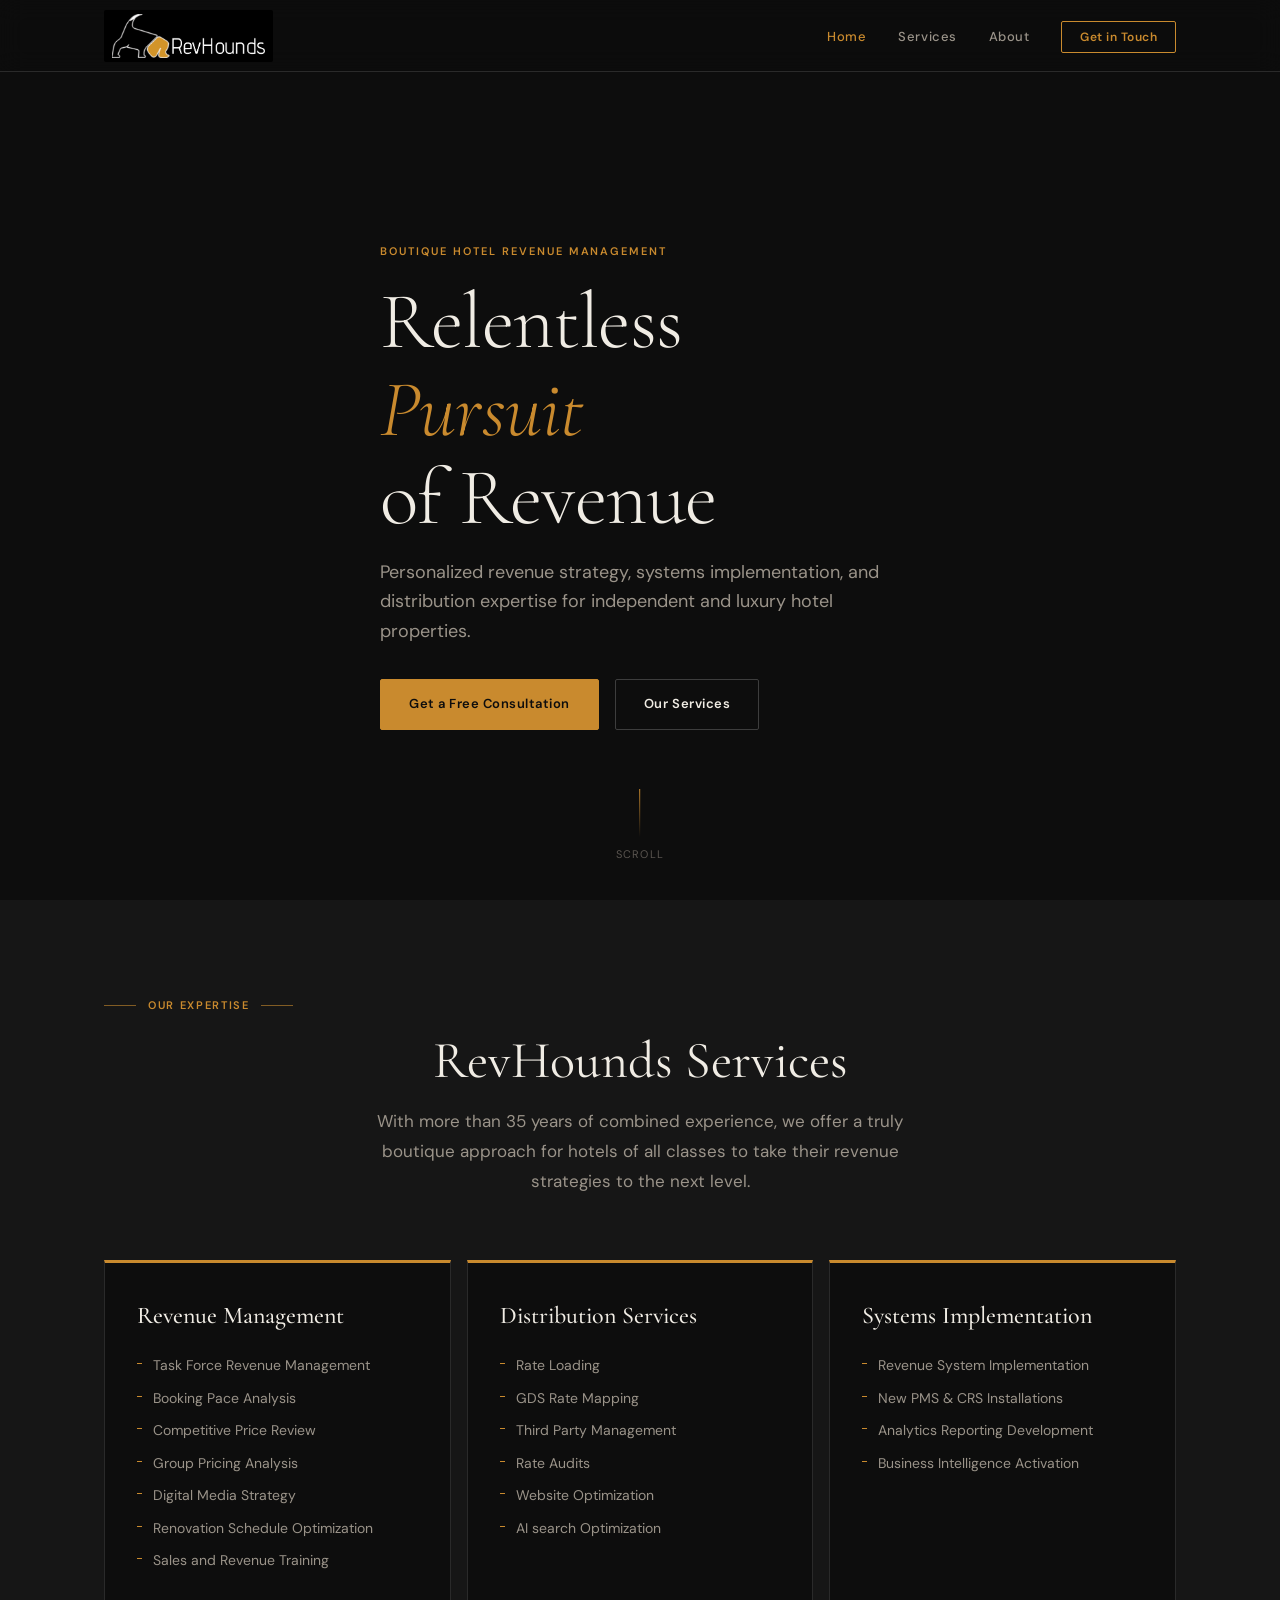
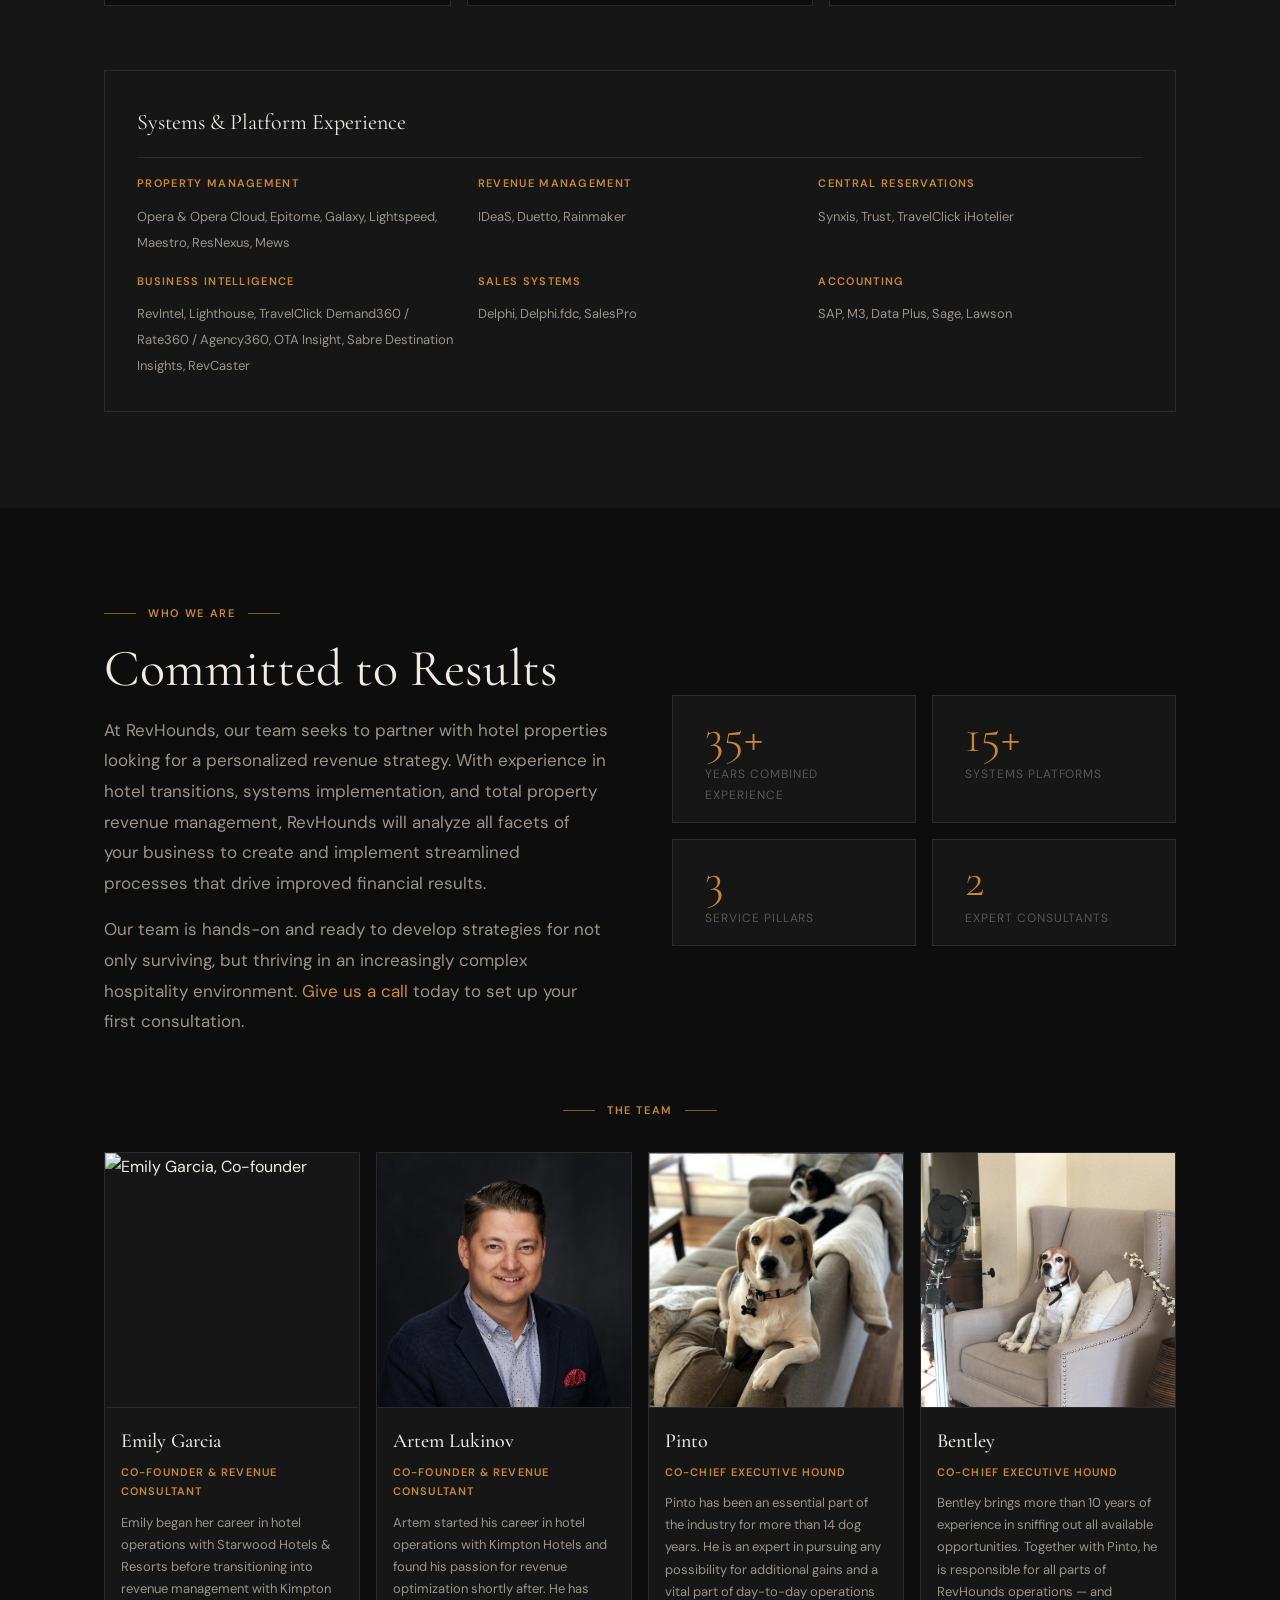
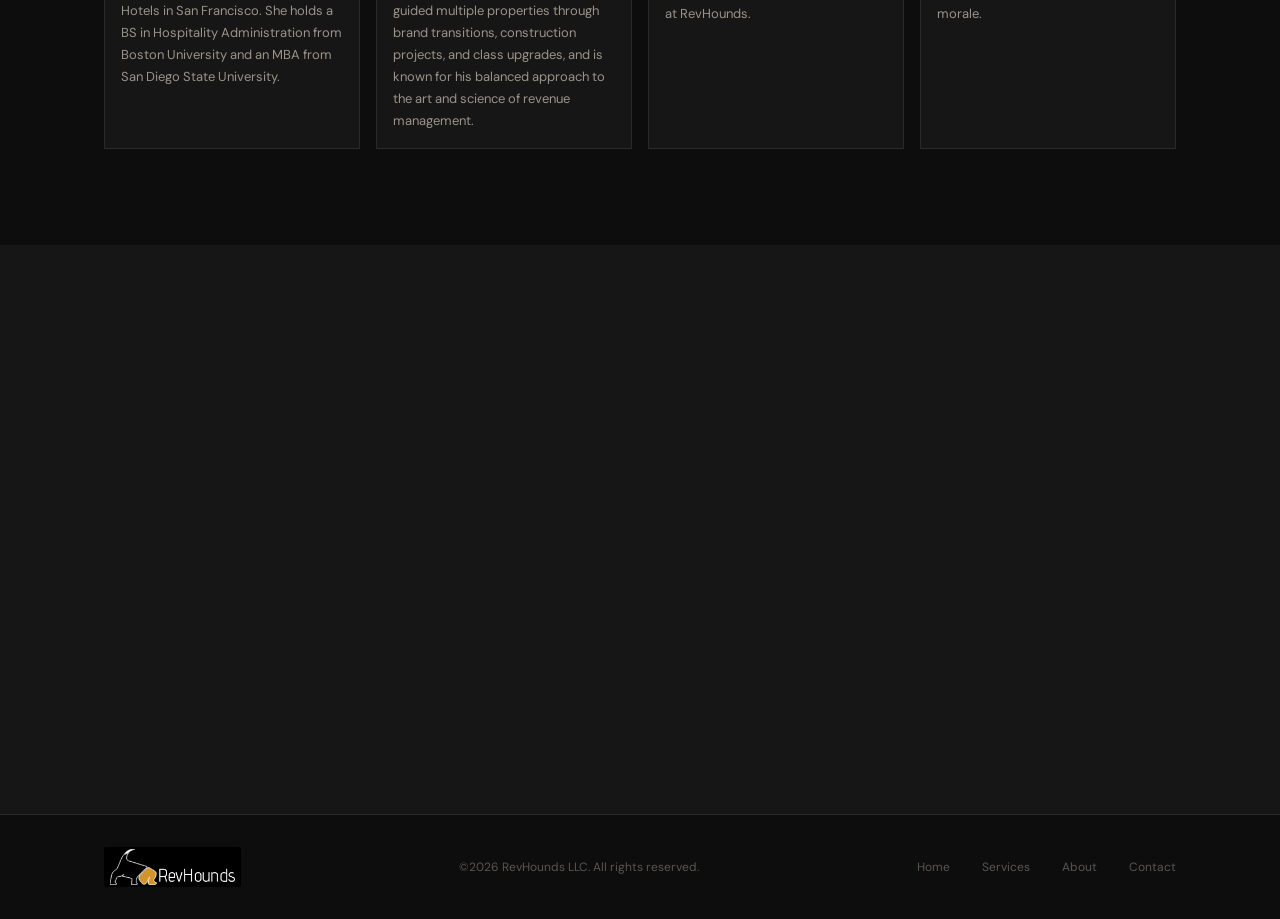
==== index.html @ 7bc8b369 "Update Business Intelligence systems list" ====
<!DOCTYPE html>
<html lang="en">
<head>
  <meta charset="UTF-8" />
  <meta name="viewport" content="width=device-width, initial-scale=1.0" />
  <title>RevHounds — Boutique Hotel Revenue Management</title>
  <meta name="description" content="RevHounds is a boutique revenue management consultancy delivering relentless results for independent and luxury hotels. Strategy, systems, distribution." />
  <meta name="keywords" content="hotel revenue management, boutique hotel consulting, revenue strategy, PMS implementation, distribution services" />

  <!-- OG / Social -->
  <meta property="og:title" content="RevHounds — Relentless Pursuit of Revenue" />
  <meta property="og:description" content="Boutique hotel revenue management consulting. Strategy, systems, and distribution services for independent and luxury properties." />
  <meta property="og:type" content="website" />
  <meta property="og:url" content="https://www.revhounds.com" />
  <meta property="og:site_name" content="RevHounds" />
  <meta name="twitter:card" content="summary_large_image" />

  <!-- Canonical -->
  <link rel="canonical" href="https://www.revhounds.com" />

  <!-- Fonts -->
  <link rel="preconnect" href="https://fonts.googleapis.com" />
  <link rel="preconnect" href="https://fonts.gstatic.com" crossorigin />
  <link href="https://fonts.googleapis.com/css2?family=Cormorant+Garamond:ital,wght@0,300;0,400;0,500;1,300;1,400&family=DM+Sans:wght@400;500;600&display=swap" rel="stylesheet" />

  <!-- Styles -->
  <link rel="stylesheet" href="style.css" />

  <!-- Favicon -->
  <link rel="icon" type="image/png" href="revhounds.png" />
</head>
<body>

<!-- ============================================================
     NAVIGATION
     ============================================================ -->
<nav class="site-nav" aria-label="Main navigation">
  <div class="container nav-inner">
    <a href="#home" class="nav-logo" aria-label="RevHounds — home">
      <img src="RevHounds-white.png" alt="RevHounds logo" />
    </a>
    <ul class="nav-links" role="list">
      <li><a href="#home">Home</a></li>
      <li><a href="#services">Services</a></li>
      <li><a href="#about">About</a></li>
      <li><a href="#contact" class="nav-cta">Get in Touch</a></li>
    </ul>
    <button class="nav-hamburger" id="hamburger" aria-label="Open menu" aria-expanded="false" aria-controls="mobile-menu">
      <span></span><span></span><span></span>
    </button>
  </div>
</nav>

<!-- Mobile menu -->
<nav class="nav-mobile" id="mobile-menu" aria-label="Mobile navigation">
  <a href="#home" onclick="closeMobileMenu()">Home</a>
  <a href="#services" onclick="closeMobileMenu()">Services</a>
  <a href="#about" onclick="closeMobileMenu()">About</a>
  <a href="#contact" onclick="closeMobileMenu()">Get in Touch</a>
</nav>

<!-- ============================================================
     HERO
     ============================================================ -->
<section id="home" aria-labelledby="hero-heading">
  <div class="hero-bg" role="presentation"></div>
  <div class="container">
    <div class="hero-content">
      <p class="hero-tag">Boutique Hotel Revenue Management</p>
      <h1 class="hero-headline" id="hero-heading">
        Relentless<br /><em>Pursuit</em><br />of Revenue
      </h1>
      <p class="hero-sub">
        Personalized revenue strategy, systems implementation, and distribution expertise for independent and luxury hotel properties.
      </p>
      <div class="hero-actions">
        <a href="#contact" class="btn btn-primary">Get a Free Consultation</a>
        <a href="#services" class="btn btn-ghost">Our Services</a>
      </div>
    </div>
  </div>
  <div class="hero-scroll" aria-hidden="true">
    <div class="hero-scroll-line"></div>
    <span>Scroll</span>
  </div>
</section>

<!-- ============================================================
     SERVICES
     ============================================================ -->
<section id="services" aria-labelledby="services-heading">
  <div class="container">

    <div class="section-header reveal">
      <div class="eyebrow">Our Expertise</div>
      <h2 class="section-heading" id="services-heading">RevHounds Services</h2>
      <p class="section-sub">
        With more than 35 years of combined experience, we offer a truly boutique approach for hotels of all classes to take their revenue strategies to the next level.
      </p>
    </div>

    <div class="services-grid">

      <div class="service-card reveal reveal-delay-1">
        <h3 class="service-card-title">Revenue Management</h3>
        <ul class="service-list" role="list">
          <li>Task Force Revenue Management</li>
          <li>Booking Pace Analysis</li>
          <li>Competitive Price Review</li>
          <li>Group Pricing Analysis</li>
          <li>Digital Media Strategy</li>
          <li>Renovation Schedule Optimization</li>
          <li>Sales and Revenue Training</li>
        </ul>
      </div>

      <div class="service-card reveal reveal-delay-2">
        <h3 class="service-card-title">Distribution Services</h3>
        <ul class="service-list" role="list">
          <li>Rate Loading</li>
          <li>GDS Rate Mapping</li>
          <li>Third Party Management</li>
          <li>Rate Audits</li>
          <li>Website Optimization</li>
          <li>AI search Optimization</li>
        </ul>
      </div>

      <div class="service-card reveal reveal-delay-3">
        <h3 class="service-card-title">Systems Implementation</h3>
        <ul class="service-list" role="list">
          <li>Revenue System Implementation</li>
          <li>New PMS &amp; CRS Installations</li>
          <li>Analytics Reporting Development</li>
          <li>Business Intelligence Activation</li>
        </ul>
      </div>

    </div>

    <!-- Systems Experience -->
    <div class="systems-block reveal">
      <h3 class="systems-block-title">Systems &amp; Platform Experience</h3>
      <div class="systems-grid">
        <div>
          <p class="systems-category-title">Property Management</p>
          <p class="systems-items">Opera &amp; Opera Cloud, Epitome, Galaxy, Lightspeed, Maestro, ResNexus, Mews</p>
        </div>
        <div>
          <p class="systems-category-title">Revenue Management</p>
          <p class="systems-items">IDeaS, Duetto, Rainmaker</p>
        </div>
        <div>
          <p class="systems-category-title">Central Reservations</p>
          <p class="systems-items">Synxis, Trust, TravelClick iHotelier</p>
        </div>
        <div>
          <p class="systems-category-title">Business Intelligence</p>
          <p class="systems-items">RevIntel, Lighthouse, TravelClick Demand360 / Rate360 / Agency360, OTA Insight, Sabre Destination Insights, RevCaster</p>
        </div>
        <div>
          <p class="systems-category-title">Sales Systems</p>
          <p class="systems-items">Delphi, Delphi.fdc, SalesPro</p>
        </div>
        <div>
          <p class="systems-category-title">Accounting</p>
          <p class="systems-items">SAP, M3, Data Plus, Sage, Lawson</p>
        </div>
      </div>
    </div>

  </div>
</section>

<!-- ============================================================
     ABOUT
     ============================================================ -->
<section id="about" aria-labelledby="about-heading">
  <div class="container">

    <div class="about-intro">
      <div class="about-intro-text reveal">
        <div class="eyebrow">Who We Are</div>
        <h2 class="section-heading" id="about-heading">Committed to Results</h2>
        <p>
          At RevHounds, our team seeks to partner with hotel properties looking for a personalized revenue strategy. With experience in hotel transitions, systems implementation, and total property revenue management, RevHounds will analyze all facets of your business to create and implement streamlined processes that drive improved financial results.
        </p>
        <p style="margin-top: 16px;">
          Our team is hands-on and ready to develop strategies for not only surviving, but thriving in an increasingly complex hospitality environment. <a href="#contact" style="color: var(--color-amber);">Give us a call</a> today to set up your first consultation.
        </p>
      </div>
      <div class="about-stat-block reveal reveal-delay-1">
        <div class="about-stat">
          <div class="about-stat-number">35+</div>
          <div class="about-stat-label">Years combined experience</div>
        </div>
        <div class="about-stat">
          <div class="about-stat-number">15+</div>
          <div class="about-stat-label">Systems platforms</div>
        </div>
        <div class="about-stat">
          <div class="about-stat-number">3</div>
          <div class="about-stat-label">Service pillars</div>
        </div>
        <div class="about-stat">
          <div class="about-stat-number">2</div>
          <div class="about-stat-label">Expert consultants</div>
        </div>
      </div>
    </div>

    <div class="eyebrow reveal" style="justify-content: center; margin-bottom: 32px;">The Team</div>
    <div class="team-grid">

      <article class="team-card reveal reveal-delay-1">
        <!-- Replace src with Emily's actual photo path, e.g. assets/emily-garcia.jpg -->
        <img
          class="team-card-photo"
          src="assets/emily-garcia.jpg"
          alt="Emily Garcia, Co-founder"
          loading="lazy"
        />
        <div class="team-card-info">
          <h3 class="team-card-name">Emily Garcia</h3>
          <p class="team-card-title">Co-founder &amp; Revenue Consultant</p>
          <p class="team-card-bio">Emily began her career in hotel operations with Starwood Hotels &amp; Resorts before transitioning into revenue management with Kimpton Hotels in San Francisco. She holds a BS in Hospitality Administration from Boston University and an MBA from San Diego State University.</p>
        </div>
      </article>

      <article class="team-card reveal reveal-delay-2">
        <!-- Replace src with Artem's actual photo path, e.g. assets/artem-lukinov.jpg -->
        <img
          class="team-card-photo"
          src="assets/artem-lukinov.jpg"
          alt="Artem Lukinov, Co-founder"
          loading="lazy"
        />
        <div class="team-card-info">
          <h3 class="team-card-name">Artem Lukinov</h3>
          <p class="team-card-title">Co-founder &amp; Revenue Consultant</p>
          <p class="team-card-bio">Artem started his career in hotel operations with Kimpton Hotels and found his passion for revenue optimization shortly after. He has guided multiple properties through brand transitions, construction projects, and class upgrades, and is known for his balanced approach to the art and science of revenue management.</p>
        </div>
      </article>

      <article class="team-card reveal reveal-delay-3">
        <img
          class="team-card-photo"
          src="assets/pinto.png"
          alt="Pinto, Co-Chief Executive Hound"
          loading="lazy"
        />
        <div class="team-card-info">
          <h3 class="team-card-name">Pinto</h3>
          <p class="team-card-title">Co-Chief Executive Hound</p>
          <p class="team-card-bio">Pinto has been an essential part of the industry for more than 14 dog years. He is an expert in pursuing any possibility for additional gains and a vital part of day-to-day operations at RevHounds.</p>
        </div>
      </article>

      <article class="team-card reveal reveal-delay-1">
        <img
          class="team-card-photo"
          src="assets/bentley.jpg"
          loading="lazy"
        />
        <div class="team-card-info">
          <h3 class="team-card-name">Bentley</h3>
          <p class="team-card-title">Co-Chief Executive Hound</p>
          <p class="team-card-bio">Bentley brings more than 10 years of experience in sniffing out all available opportunities. Together with Pinto, he is responsible for all parts of RevHounds operations — and morale.</p>
        </div>
      </article>

    </div>
  </div>
</section>

<!-- ============================================================
     CONTACT
     ============================================================ -->
<section id="contact" aria-labelledby="contact-heading">
  <div class="container">
    <div class="contact-inner">

      <div class="reveal">
        <div class="eyebrow">Let's Talk</div>
        <h2 class="contact-info-heading" id="contact-heading">
          Start the<br /><em style="font-family: var(--font-display); font-style: italic; color: var(--color-amber);">Conversation</em>
        </h2>
        <p class="contact-info-sub">
          We offer a complimentary introductory consultation — no obligation. Let's explore how RevHounds can elevate your property's revenue performance.
        </p>
        <div class="contact-detail">
          <div class="contact-icon" aria-hidden="true">✉</div>
          <a href="mailto:contactus@revhounds.com">contactus@revhounds.com</a>
        </div>
        <div class="contact-detail">
          <div class="contact-icon" aria-hidden="true">☎</div>
          <a href="tel:9252899291">925-289-9291</a>
        </div>
      </div>

      <div class="reveal reveal-delay-1">
        <!-- 
          Formspree Setup:
          1. Go to https://formspree.io and sign up free
          2. Click "+ New Form", name it "RevHounds Contact", set email to contactus@revhounds.com
          3. Copy the endpoint URL — looks like https://formspree.io/f/abcdefgh
          4. Replace YOUR_FORMSPREE_ENDPOINT below with that full URL
        -->
        <form class="contact-form" id="contact-form" novalidate>
          <input type="hidden" name="_subject" value="New inquiry from RevHounds.com" />
          <!-- Honeypot spam protection -->
          <input type="text" name="_gotcha" style="display:none" tabindex="-1" autocomplete="off" />

          <div class="form-row">
            <div class="form-group">
              <label class="form-label" for="name">Name <span aria-hidden="true">*</span></label>
              <input class="form-input" type="text" id="name" name="name" placeholder="Jane Smith" required autocomplete="name" />
            </div>
            <div class="form-group">
              <label class="form-label" for="email">Email <span aria-hidden="true">*</span></label>
              <input class="form-input" type="email" id="email" name="email" placeholder="jane@yourhotel.com" required autocomplete="email" />
            </div>
          </div>

          <div class="form-row">
            <div class="form-group">
              <label class="form-label" for="phone">Phone</label>
              <input class="form-input" type="tel" id="phone" name="phone" placeholder="(415) 555-0100" autocomplete="tel" />
            </div>
            <div class="form-group">
              <label class="form-label" for="hotel">Hotel / Property</label>
              <input class="form-input" type="text" id="hotel" name="hotel" placeholder="The Grand Hotel" />
            </div>
          </div>

          <div class="form-group">
            <label class="form-label" for="message">How can we help? <span aria-hidden="true">*</span></label>
            <textarea class="form-textarea" id="message" name="message" placeholder="Tell us about your property and what you're looking to improve..." required></textarea>
          </div>

          <div id="form-message" class="form-message" role="alert" aria-live="polite"></div>

          <button type="submit" class="btn btn-primary form-submit" id="submit-btn">
            Send Message
          </button>
        </form>
      </div>

    </div>
  </div>
</section>

<!-- ============================================================
     FOOTER
     ============================================================ -->
<footer class="site-footer">
  <div class="container footer-inner">
    <a href="#home" class="footer-logo" aria-label="RevHounds — back to top">
      <img src="RevHounds-white.png" alt="RevHounds" />
    </a>
    <p class="footer-copy">©2026 RevHounds LLC. All rights reserved.</p>
    <nav class="footer-links" aria-label="Footer navigation">
      <a href="#home">Home</a>
      <a href="#services">Services</a>
      <a href="#about">About</a>
      <a href="#contact">Contact</a>
    </nav>
  </div>
</footer>

<!-- ============================================================
     JAVASCRIPT
     ============================================================ -->
<script>
  /* --- Mobile menu --- */
  const hamburger = document.getElementById('hamburger');
  const mobileMenu = document.getElementById('mobile-menu');

  hamburger.addEventListener('click', () => {
    const isOpen = mobileMenu.classList.toggle('open');
    hamburger.classList.toggle('open', isOpen);
    hamburger.setAttribute('aria-expanded', isOpen);
  });

  function closeMobileMenu() {
    mobileMenu.classList.remove('open');
    hamburger.classList.remove('open');
    hamburger.setAttribute('aria-expanded', 'false');
  }

  /* --- Active nav link on scroll --- */
  const sections = document.querySelectorAll('section[id]');
  const navLinks = document.querySelectorAll('.nav-links a[href^="#"]');

  const navObserver = new IntersectionObserver(entries => {
    entries.forEach(entry => {
      if (entry.isIntersecting) {
        navLinks.forEach(link => {
          link.classList.toggle('active', link.getAttribute('href') === '#' + entry.target.id);
        });
      }
    });
  }, { threshold: 0.4 });

  sections.forEach(s => navObserver.observe(s));

  /* --- Scroll reveal --- */
  const revealEls = document.querySelectorAll('.reveal');
  const revealObserver = new IntersectionObserver(entries => {
    entries.forEach(entry => {
      if (entry.isIntersecting) {
        entry.target.classList.add('visible');
        revealObserver.unobserve(entry.target);
      }
    });
  }, { threshold: 0.1, rootMargin: '0px 0px -40px 0px' });

  revealEls.forEach(el => revealObserver.observe(el));

  /* --- Contact form (Formspree) --- */
  const FORMSPREE_ENDPOINT = 'https://formspree.io/f/xvzygwgl'; // e.g. https://formspree.io/f/abcdefgh

  const form = document.getElementById('contact-form');
  const submitBtn = document.getElementById('submit-btn');
  const formMessage = document.getElementById('form-message');

  form.addEventListener('submit', async (e) => {
    e.preventDefault();
    submitBtn.disabled = true;
    submitBtn.textContent = 'Sending…';
    formMessage.className = 'form-message';
    formMessage.textContent = '';

    try {
      const res = await fetch(FORMSPREE_ENDPOINT, {
        method: 'POST',
        headers: { 'Accept': 'application/json' },
        body: new FormData(form)
      });
      const json = await res.json();
      if (res.ok) {
        formMessage.className = 'form-message success';
        formMessage.textContent = 'Thank you — we\'ll be in touch within one business day.';
        form.reset();
      } else {
        const errors = json.errors ? json.errors.map(e => e.message).join(', ') : 'Submission failed';
        throw new Error(errors);
      }
    } catch (err) {
      formMessage.className = 'form-message error';
      formMessage.textContent = 'Something went wrong. Please email us directly at contactus@revhounds.com';
    } finally {
      submitBtn.disabled = false;
      submitBtn.textContent = 'Send Message';
    }
  });
</script>

</body>
</html>
---- style.css ----
/* ============================================================
   RevHounds — style.css  v1.0
   Design: dark premium, amber accent, Cormorant + DM Sans
   ============================================================ */

/* --- Google Fonts --- */
@import url('https://fonts.googleapis.com/css2?family=Cormorant+Garamond:ital,wght@0,300;0,400;0,500;1,300;1,400&family=DM+Sans:wght@400;500;600&display=swap');

/* --- Tokens --- */
:root {
  --color-bg:           #0d0d0d;
  --color-surface:      #161616;
  --color-surface-alt:  #1e1e1e;
  --color-border:       #2a2a2a;
  --color-border-strong:#3d3d3d;

  --color-amber:        #c98a2e;
  --color-amber-light:  #e8a94a;
  --color-amber-dim:    rgba(201, 138, 46, 0.12);

  --color-text-primary:   #f0ece4;
  --color-text-secondary: #9a9389;
  --color-text-muted:     #5a5550;

  --font-display: 'Cormorant Garamond', Georgia, serif;
  --font-body:    'DM Sans', system-ui, sans-serif;

  --space-xs:  8px;
  --space-sm:  16px;
  --space-md:  32px;
  --space-lg:  64px;
  --space-xl:  96px;
  --space-2xl: 144px;

  --container: 1120px;
  --radius-sm: 2px;
  --radius-md: 4px;
  --nav-h: 72px;

  --transition: 200ms ease;
}

/* --- Reset --- */
*, *::before, *::after { box-sizing: border-box; margin: 0; padding: 0; }
html { scroll-behavior: smooth; font-size: 16px; }
body {
  background-color: var(--color-bg);
  color: var(--color-text-primary);
  font-family: var(--font-body);
  font-weight: 400;
  line-height: 1.75;
  -webkit-font-smoothing: antialiased;
}
img { display: block; max-width: 100%; height: auto; }
a { color: inherit; text-decoration: none; }
ul { list-style: none; }

/* --- Container --- */
.container {
  max-width: var(--container);
  margin-inline: auto;
  padding-inline: 24px;
}

/* --- Eyebrow --- */
.eyebrow {
  display: flex;
  align-items: center;
  gap: 12px;
  font-family: var(--font-body);
  font-size: 11px;
  font-weight: 600;
  letter-spacing: 0.15em;
  text-transform: uppercase;
  color: var(--color-amber);
  margin-bottom: var(--space-sm);
}
.eyebrow::before,
.eyebrow::after {
  content: '';
  flex: 0 0 32px;
  height: 1px;
  background: var(--color-amber);
  opacity: 0.6;
}

/* ============================================================
   NAVIGATION
   ============================================================ */
.site-nav {
  position: fixed;
  top: 0;
  left: 0;
  right: 0;
  z-index: 100;
  height: var(--nav-h);
  background: rgba(13, 13, 13, 0.92);
  backdrop-filter: blur(12px);
  -webkit-backdrop-filter: blur(12px);
  border-bottom: 1px solid var(--color-border);
  display: flex;
  align-items: center;
}
.nav-inner {
  display: flex;
  align-items: center;
  justify-content: space-between;
  width: 100%;
}
.nav-logo {
  display: inline-flex;
  align-items: center;
  background: #000000;
  border-radius: var(--radius-sm);
  padding: 4px 8px;
}
.nav-logo img { height: 44px; width: auto; }
.nav-links {
  display: flex;
  align-items: center;
  gap: var(--space-md);
}
.nav-links a {
  font-size: 13px;
  font-weight: 500;
  color: var(--color-text-secondary);
  transition: color var(--transition);
  letter-spacing: 0.04em;
}
.nav-links a:hover { color: var(--color-text-primary); }
.nav-links a.active { color: var(--color-amber); }
.nav-cta {
  font-size: 12px !important;
  font-weight: 600 !important;
  color: var(--color-amber) !important;
  border: 1px solid var(--color-amber);
  padding: 7px 18px;
  border-radius: var(--radius-sm);
  transition: background var(--transition), color var(--transition) !important;
}
.nav-cta:hover {
  background: var(--color-amber) !important;
  color: #0d0d0d !important;
}

/* Hamburger */
.nav-hamburger {
  display: none;
  flex-direction: column;
  gap: 5px;
  cursor: pointer;
  padding: 4px;
  background: none;
  border: none;
}
.nav-hamburger span {
  display: block;
  width: 24px;
  height: 1.5px;
  background: var(--color-text-primary);
  transition: transform var(--transition), opacity var(--transition);
}
.nav-hamburger.open span:nth-child(1) { transform: translateY(6.5px) rotate(45deg); }
.nav-hamburger.open span:nth-child(2) { opacity: 0; }
.nav-hamburger.open span:nth-child(3) { transform: translateY(-6.5px) rotate(-45deg); }

/* Mobile menu */
.nav-mobile {
  display: none;
  position: fixed;
  top: var(--nav-h);
  left: 0;
  right: 0;
  background: var(--color-surface);
  border-bottom: 1px solid var(--color-border);
  padding: var(--space-md);
  z-index: 99;
  flex-direction: column;
  gap: var(--space-sm);
}
.nav-mobile.open { display: flex; }
.nav-mobile a {
  font-size: 18px;
  font-family: var(--font-display);
  color: var(--color-text-secondary);
  padding: 8px 0;
  border-bottom: 1px solid var(--color-border);
  transition: color var(--transition);
}
.nav-mobile a:last-child { border-bottom: none; }
.nav-mobile a:hover { color: var(--color-amber); }

/* ============================================================
   HERO
   ============================================================ */
#home {
  position: relative;
  min-height: 100vh;
  display: flex;
  align-items: center;
  padding-top: var(--nav-h);
  overflow: hidden;
}
.hero-bg {
  position: absolute;
  inset: 0;
  background-image: url('https://images.unsplash.com/photo-1618773928121-c32242e63f39?w=1800&q=80');
  background-size: cover;
  background-position: center 40%;
  z-index: 0;
}
.hero-bg::after {
  content: '';
  position: absolute;
  inset: 0;
  background: linear-gradient(
    135deg,
    rgba(13, 13, 13, 0.82) 0%,
    rgba(13, 13, 13, 0.65) 60%,
    rgba(13, 13, 13, 0.50) 100%
  );
}
.hero-content {
  position: relative;
  z-index: 1;
  max-width: 720px;
}
.hero-tag {
  font-size: 11px;
  font-weight: 600;
  letter-spacing: 0.18em;
  text-transform: uppercase;
  color: var(--color-amber);
  margin-bottom: var(--space-sm);
}
.hero-headline {
  font-family: var(--font-display);
  font-size: clamp(44px, 7vw, 80px);
  font-weight: 300;
  line-height: 1.1;
  letter-spacing: -0.01em;
  color: var(--color-text-primary);
  margin-bottom: var(--space-sm);
}
.hero-headline em {
  font-style: italic;
  color: var(--color-amber);
}
.hero-sub {
  font-size: 18px;
  color: var(--color-text-secondary);
  max-width: 520px;
  margin-bottom: var(--space-md);
  line-height: 1.65;
}
.hero-actions {
  display: flex;
  gap: var(--space-sm);
  flex-wrap: wrap;
}

/* Buttons */
.btn {
  display: inline-flex;
  align-items: center;
  gap: 8px;
  padding: 13px 28px;
  font-family: var(--font-body);
  font-size: 13px;
  font-weight: 600;
  letter-spacing: 0.04em;
  border-radius: var(--radius-sm);
  border: 1px solid transparent;
  cursor: pointer;
  transition: background var(--transition), color var(--transition), border-color var(--transition);
}
.btn-primary {
  background: var(--color-amber);
  color: #0d0d0d;
  border-color: var(--color-amber);
}
.btn-primary:hover {
  background: var(--color-amber-light);
  border-color: var(--color-amber-light);
}
.btn-ghost {
  background: transparent;
  color: var(--color-text-primary);
  border-color: var(--color-border-strong);
}
.btn-ghost:hover {
  border-color: var(--color-text-secondary);
  color: var(--color-text-primary);
}

/* Hero scroll indicator */
.hero-scroll {
  position: absolute;
  bottom: 36px;
  left: 50%;
  transform: translateX(-50%);
  z-index: 1;
  display: flex;
  flex-direction: column;
  align-items: center;
  gap: 8px;
  color: var(--color-text-muted);
  font-size: 11px;
  letter-spacing: 0.1em;
  text-transform: uppercase;
}
.hero-scroll-line {
  width: 1px;
  height: 48px;
  background: linear-gradient(to bottom, var(--color-amber), transparent);
  animation: scrollPulse 2s ease-in-out infinite;
}
@keyframes scrollPulse {
  0%, 100% { opacity: 0.3; }
  50% { opacity: 1; }
}

/* ============================================================
   SERVICES
   ============================================================ */
#services {
  padding-block: var(--space-xl);
  background: var(--color-surface);
}
.section-header {
  text-align: center;
  margin-bottom: var(--space-lg);
}
.section-heading {
  font-family: var(--font-display);
  font-size: clamp(32px, 5vw, 52px);
  font-weight: 400;
  line-height: 1.15;
  color: var(--color-text-primary);
}
.section-sub {
  font-size: 17px;
  color: var(--color-text-secondary);
  max-width: 560px;
  margin: var(--space-sm) auto 0;
}

/* Service cards grid */
.services-grid {
  display: grid;
  grid-template-columns: repeat(auto-fit, minmax(280px, 1fr));
  gap: var(--space-sm);
  margin-bottom: var(--space-lg);
}
.service-card {
  background: var(--color-bg);
  border: 1px solid var(--color-border);
  border-top: 3px solid var(--color-amber);
  padding: var(--space-md);
  transition: border-color var(--transition), transform var(--transition);
}
.service-card:hover {
  border-left-color: var(--color-border-strong);
  border-right-color: var(--color-border-strong);
  border-bottom-color: var(--color-border-strong);
  transform: translateY(-4px);
}
.service-card-title {
  font-family: var(--font-display);
  font-size: 24px;
  font-weight: 500;
  color: var(--color-text-primary);
  margin-bottom: var(--space-sm);
}
.service-list {
  display: flex;
  flex-direction: column;
  gap: 8px;
}
.service-list li {
  font-size: 14px;
  color: var(--color-text-secondary);
  padding-left: 16px;
  position: relative;
}
.service-list li::before {
  content: '';
  position: absolute;
  left: 0;
  top: 10px;
  width: 5px;
  height: 1px;
  background: var(--color-amber);
}

/* Systems experience */
.systems-block {
  border: 1px solid var(--color-border);
  padding: var(--space-md);
}
.systems-block-title {
  font-family: var(--font-display);
  font-size: 22px;
  font-weight: 400;
  color: var(--color-text-primary);
  margin-bottom: var(--space-sm);
  padding-bottom: var(--space-sm);
  border-bottom: 1px solid var(--color-border);
}
.systems-grid {
  display: grid;
  grid-template-columns: repeat(auto-fit, minmax(240px, 1fr));
  gap: var(--space-sm);
  margin-top: var(--space-sm);
}
.systems-category-title {
  font-size: 11px;
  font-weight: 600;
  letter-spacing: 0.12em;
  text-transform: uppercase;
  color: var(--color-amber);
  margin-bottom: 10px;
}
.systems-items {
  font-size: 13px;
  color: var(--color-text-secondary);
  line-height: 2;
}

/* ============================================================
   ABOUT
   ============================================================ */
#about {
  padding-block: var(--space-xl);
  background: var(--color-bg);
}
.about-intro {
  display: grid;
  grid-template-columns: 1fr 1fr;
  gap: var(--space-lg);
  align-items: center;
  margin-bottom: var(--space-lg);
}
.about-intro-text p {
  font-size: 17px;
  color: var(--color-text-secondary);
  line-height: 1.8;
  margin-top: var(--space-sm);
}
.about-stat-block {
  display: grid;
  grid-template-columns: 1fr 1fr;
  gap: var(--space-sm);
}
.about-stat {
  background: var(--color-surface);
  border: 1px solid var(--color-border);
  padding: var(--space-sm) var(--space-md);
}
.about-stat-number {
  font-family: var(--font-display);
  font-size: 48px;
  font-weight: 300;
  color: var(--color-amber);
  line-height: 1;
}
.about-stat-label {
  font-size: 12px;
  color: var(--color-text-muted);
  margin-top: 4px;
  text-transform: uppercase;
  letter-spacing: 0.08em;
}

/* Team */
.team-heading {
  font-family: var(--font-display);
  font-size: clamp(28px, 4vw, 42px);
  font-weight: 400;
  color: var(--color-text-primary);
  margin-bottom: var(--space-md);
  text-align: center;
}
.team-grid {
  display: grid;
  grid-template-columns: repeat(auto-fit, minmax(240px, 1fr));
  gap: var(--space-sm);
}
.team-card {
  background: var(--color-surface);
  border: 1px solid var(--color-border);
  overflow: hidden;
  transition: border-color var(--transition);
}
.team-card:hover { border-color: var(--color-border-strong); }
.team-card-photo {
  width: 100%;
  aspect-ratio: 1;
  object-fit: cover;
  object-position: top center;
  filter: grayscale(20%);
  transition: filter var(--transition);
}
.team-card:hover .team-card-photo { filter: grayscale(0%); }
.team-card-info {
  padding: var(--space-sm);
  border-top: 1px solid var(--color-border);
}
.team-card-name {
  font-family: var(--font-display);
  font-size: 20px;
  font-weight: 500;
  color: var(--color-text-primary);
  margin-bottom: 4px;
}
.team-card-title {
  font-size: 11px;
  font-weight: 600;
  letter-spacing: 0.1em;
  text-transform: uppercase;
  color: var(--color-amber);
  margin-bottom: 10px;
}
.team-card-bio {
  font-size: 13px;
  color: var(--color-text-secondary);
  line-height: 1.7;
}

/* ============================================================
   CONTACT
   ============================================================ */
#contact {
  padding-block: var(--space-xl);
  background: var(--color-surface);
}
.contact-inner {
  display: grid;
  grid-template-columns: 1fr 1.4fr;
  gap: var(--space-lg);
  align-items: start;
}
.contact-info-heading {
  font-family: var(--font-display);
  font-size: clamp(28px, 4vw, 44px);
  font-weight: 400;
  line-height: 1.2;
  margin-bottom: var(--space-sm);
}
.contact-info-sub {
  color: var(--color-text-secondary);
  font-size: 16px;
  margin-bottom: var(--space-md);
}
.contact-detail {
  display: flex;
  align-items: center;
  gap: 12px;
  font-size: 15px;
  color: var(--color-text-secondary);
  margin-bottom: 12px;
}
.contact-detail a:hover { color: var(--color-amber); }
.contact-icon {
  width: 36px;
  height: 36px;
  border: 1px solid var(--color-border);
  display: flex;
  align-items: center;
  justify-content: center;
  flex-shrink: 0;
  color: var(--color-amber);
  font-size: 16px;
}

/* Form */
.contact-form {
  display: flex;
  flex-direction: column;
  gap: var(--space-sm);
}
.form-row {
  display: grid;
  grid-template-columns: 1fr 1fr;
  gap: var(--space-sm);
}
.form-group {
  display: flex;
  flex-direction: column;
  gap: 6px;
}
.form-label {
  font-size: 11px;
  font-weight: 600;
  letter-spacing: 0.1em;
  text-transform: uppercase;
  color: var(--color-text-secondary);
}
.form-input,
.form-textarea {
  background: var(--color-surface-alt);
  border: 1px solid var(--color-border);
  color: var(--color-text-primary);
  font-family: var(--font-body);
  font-size: 14px;
  padding: 12px 14px;
  border-radius: var(--radius-sm);
  transition: border-color var(--transition);
  outline: none;
  width: 100%;
}
.form-input:focus,
.form-textarea:focus { border-color: var(--color-amber); }
.form-input::placeholder,
.form-textarea::placeholder { color: var(--color-text-muted); }
.form-textarea { resize: vertical; min-height: 120px; }
.form-submit { align-self: flex-start; }
.form-message {
  font-size: 14px;
  padding: 12px 16px;
  border-radius: var(--radius-sm);
  display: none;
}
.form-message.success {
  display: block;
  background: rgba(201, 138, 46, 0.1);
  border: 1px solid var(--color-amber);
  color: var(--color-amber-light);
}
.form-message.error {
  display: block;
  background: rgba(180, 40, 40, 0.1);
  border: 1px solid #a33;
  color: #e88;
}

/* ============================================================
   FOOTER
   ============================================================ */
.site-footer {
  background: var(--color-bg);
  border-top: 1px solid var(--color-border);
  padding-block: var(--space-md);
}
.footer-inner {
  display: flex;
  align-items: center;
  justify-content: space-between;
  flex-wrap: wrap;
  gap: var(--space-sm);
}
.footer-logo {
  display: inline-flex;
  align-items: center;
  background: #000000;
  border-radius: var(--radius-sm);
  padding: 2px 6px;
}
.footer-logo img { height: 36px; width: auto; opacity: 1; }
.footer-copy {
  font-size: 12px;
  color: var(--color-text-muted);
}
.footer-links {
  display: flex;
  gap: var(--space-md);
}
.footer-links a {
  font-size: 12px;
  color: var(--color-text-muted);
  transition: color var(--transition);
}
.footer-links a:hover { color: var(--color-amber); }

/* ============================================================
   REVEAL ANIMATIONS
   ============================================================ */
.reveal {
  opacity: 0;
  transform: translateY(24px);
  transition: opacity 0.6s ease, transform 0.6s ease;
}
.reveal.visible {
  opacity: 1;
  transform: translateY(0);
}
.reveal-delay-1 { transition-delay: 0.1s; }
.reveal-delay-2 { transition-delay: 0.2s; }
.reveal-delay-3 { transition-delay: 0.3s; }

@media (prefers-reduced-motion: reduce) {
  .reveal { opacity: 1; transform: none; transition: none; }
  .hero-scroll-line { animation: none; }
}

/* ============================================================
   RESPONSIVE
   ============================================================ */
@media (max-width: 900px) {
  .about-intro { grid-template-columns: 1fr; }
  .contact-inner { grid-template-columns: 1fr; }
}

@media (max-width: 768px) {
  .nav-links { display: none; }
  .nav-hamburger { display: flex; }
  .form-row { grid-template-columns: 1fr; }
  .about-stat-block { grid-template-columns: 1fr 1fr; }
}

@media (max-width: 480px) {
  .hero-actions { flex-direction: column; }
  .hero-actions .btn { width: 100%; justify-content: center; }
  .about-stat-block { grid-template-columns: 1fr; }
  .footer-inner { flex-direction: column; text-align: center; }
  .footer-links { justify-content: center; }
}
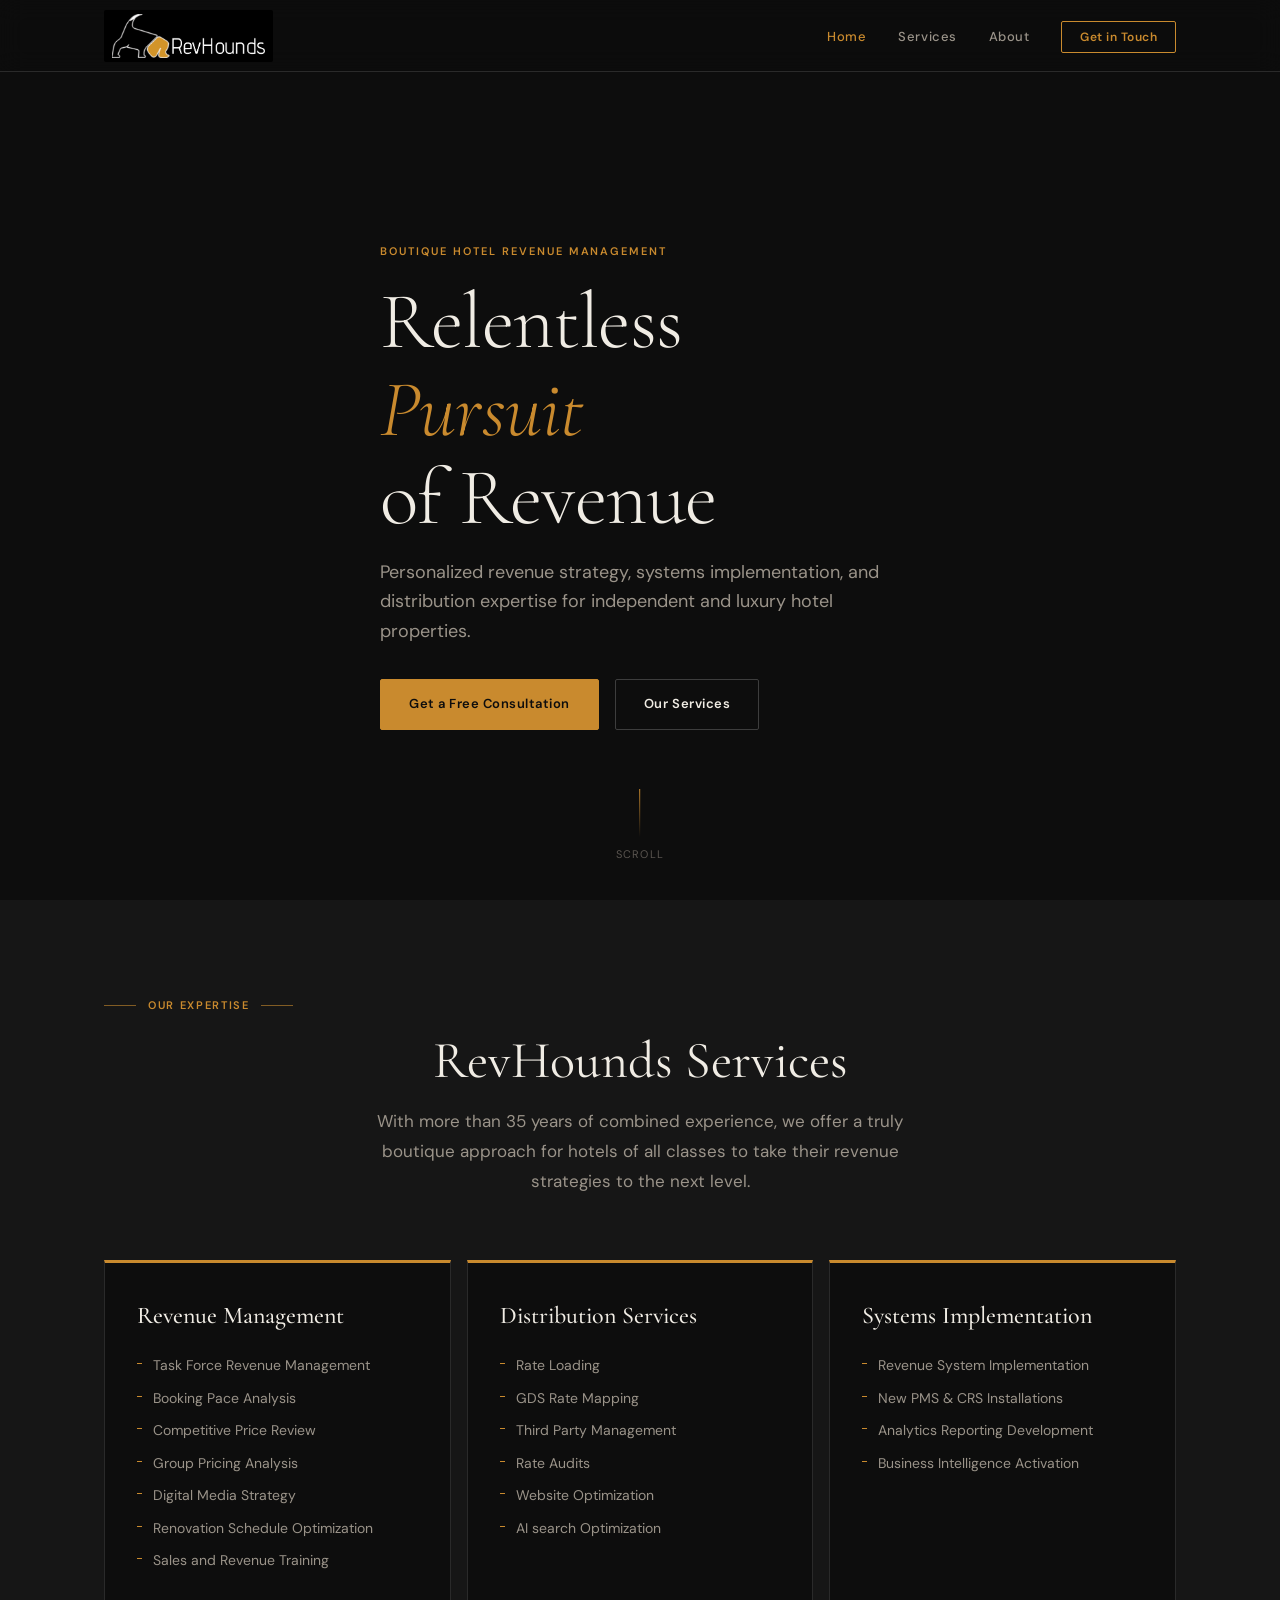
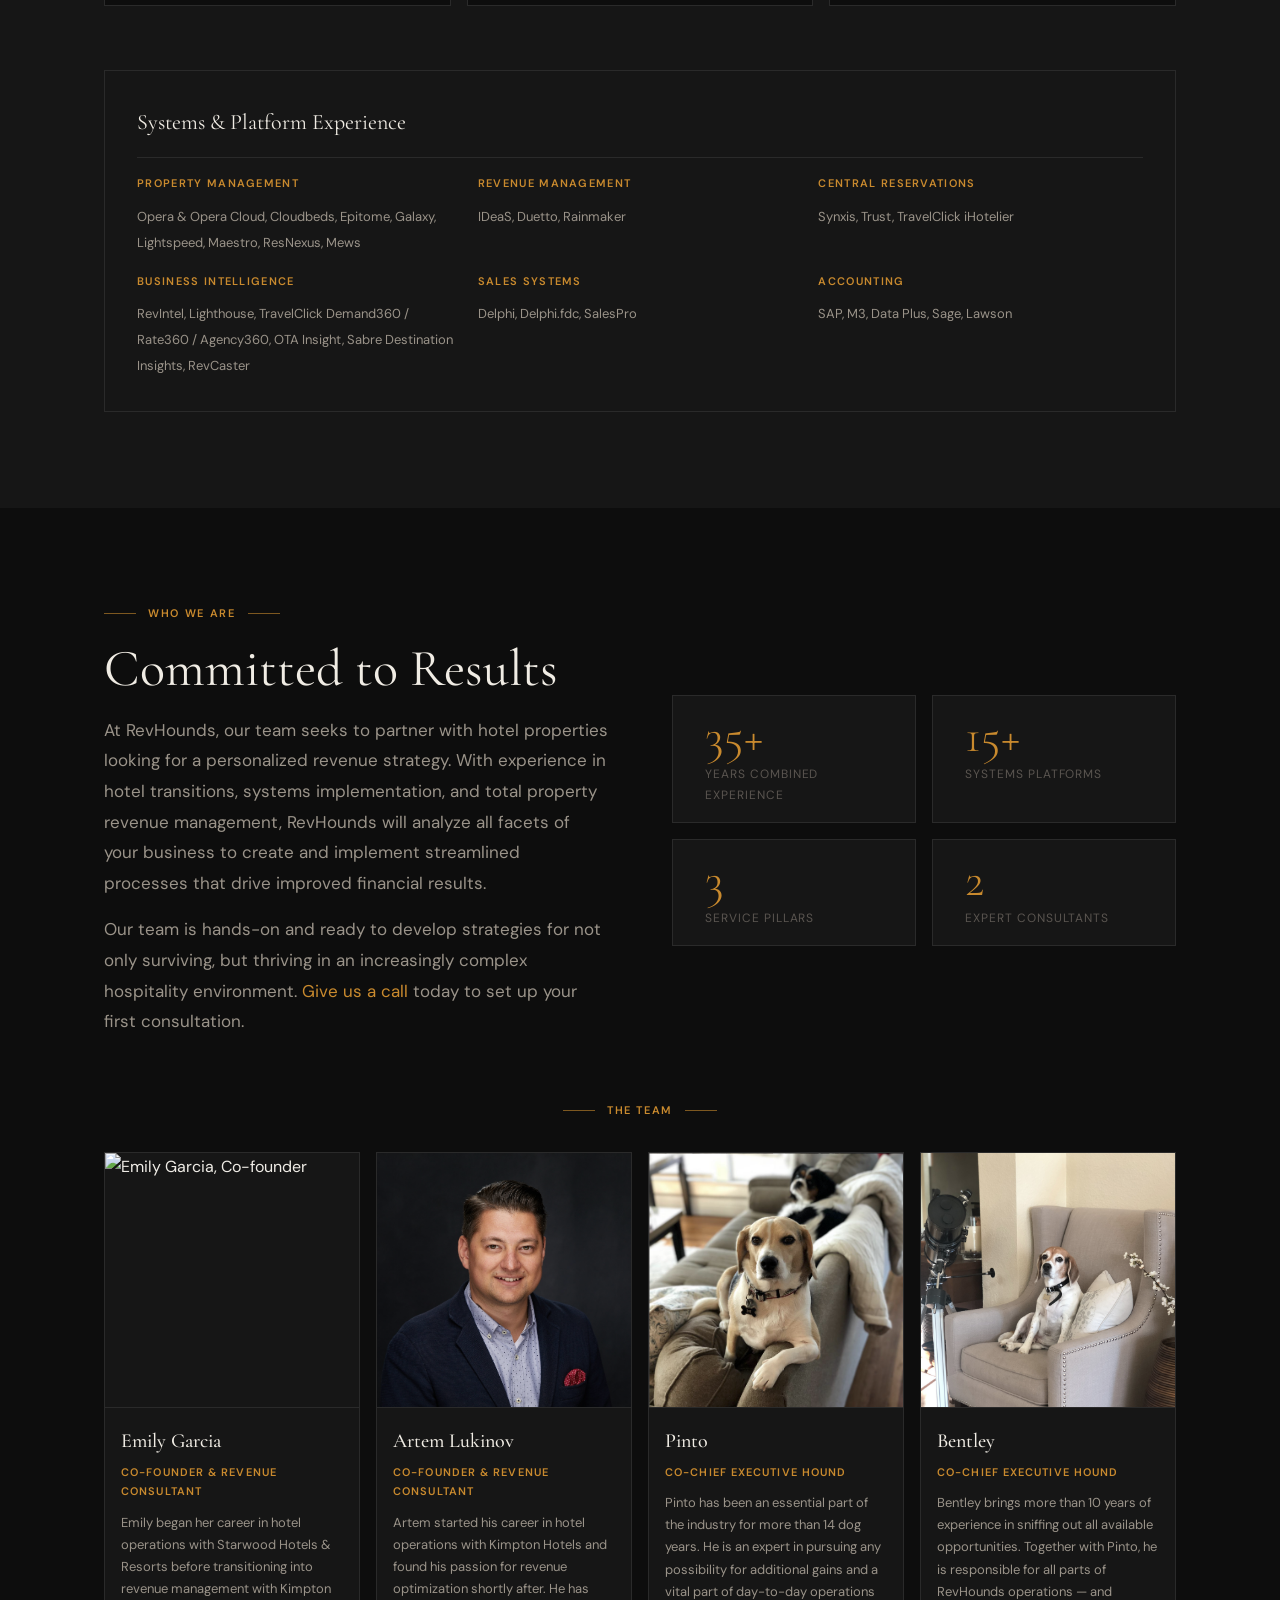
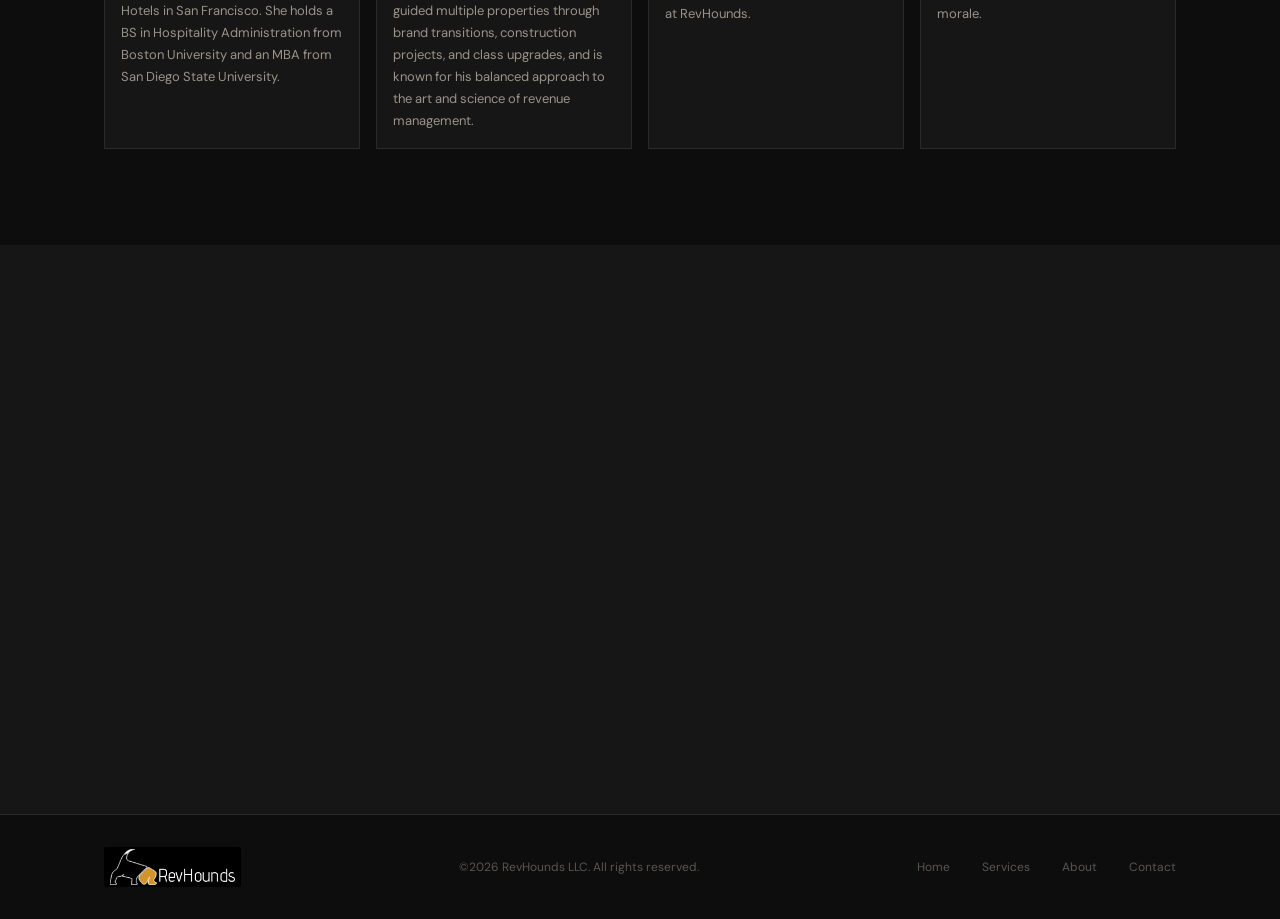
==== commit ba77ad97: "Update property management systems list in index.html" ====
--- a/index.html
+++ b/index.html
@@ -144,7 +144,7 @@
       <div class="systems-grid">
         <div>
           <p class="systems-category-title">Property Management</p>
-          <p class="systems-items">Opera &amp; Opera Cloud, Epitome, Galaxy, Lightspeed, Maestro, ResNexus, Mews</p>
+          <p class="systems-items">Opera &amp; Opera Cloud, Cloudbeds, Epitome, Galaxy, Lightspeed, Maestro, ResNexus, Mews</p>
         </div>
         <div>
           <p class="systems-category-title">Revenue Management</p>
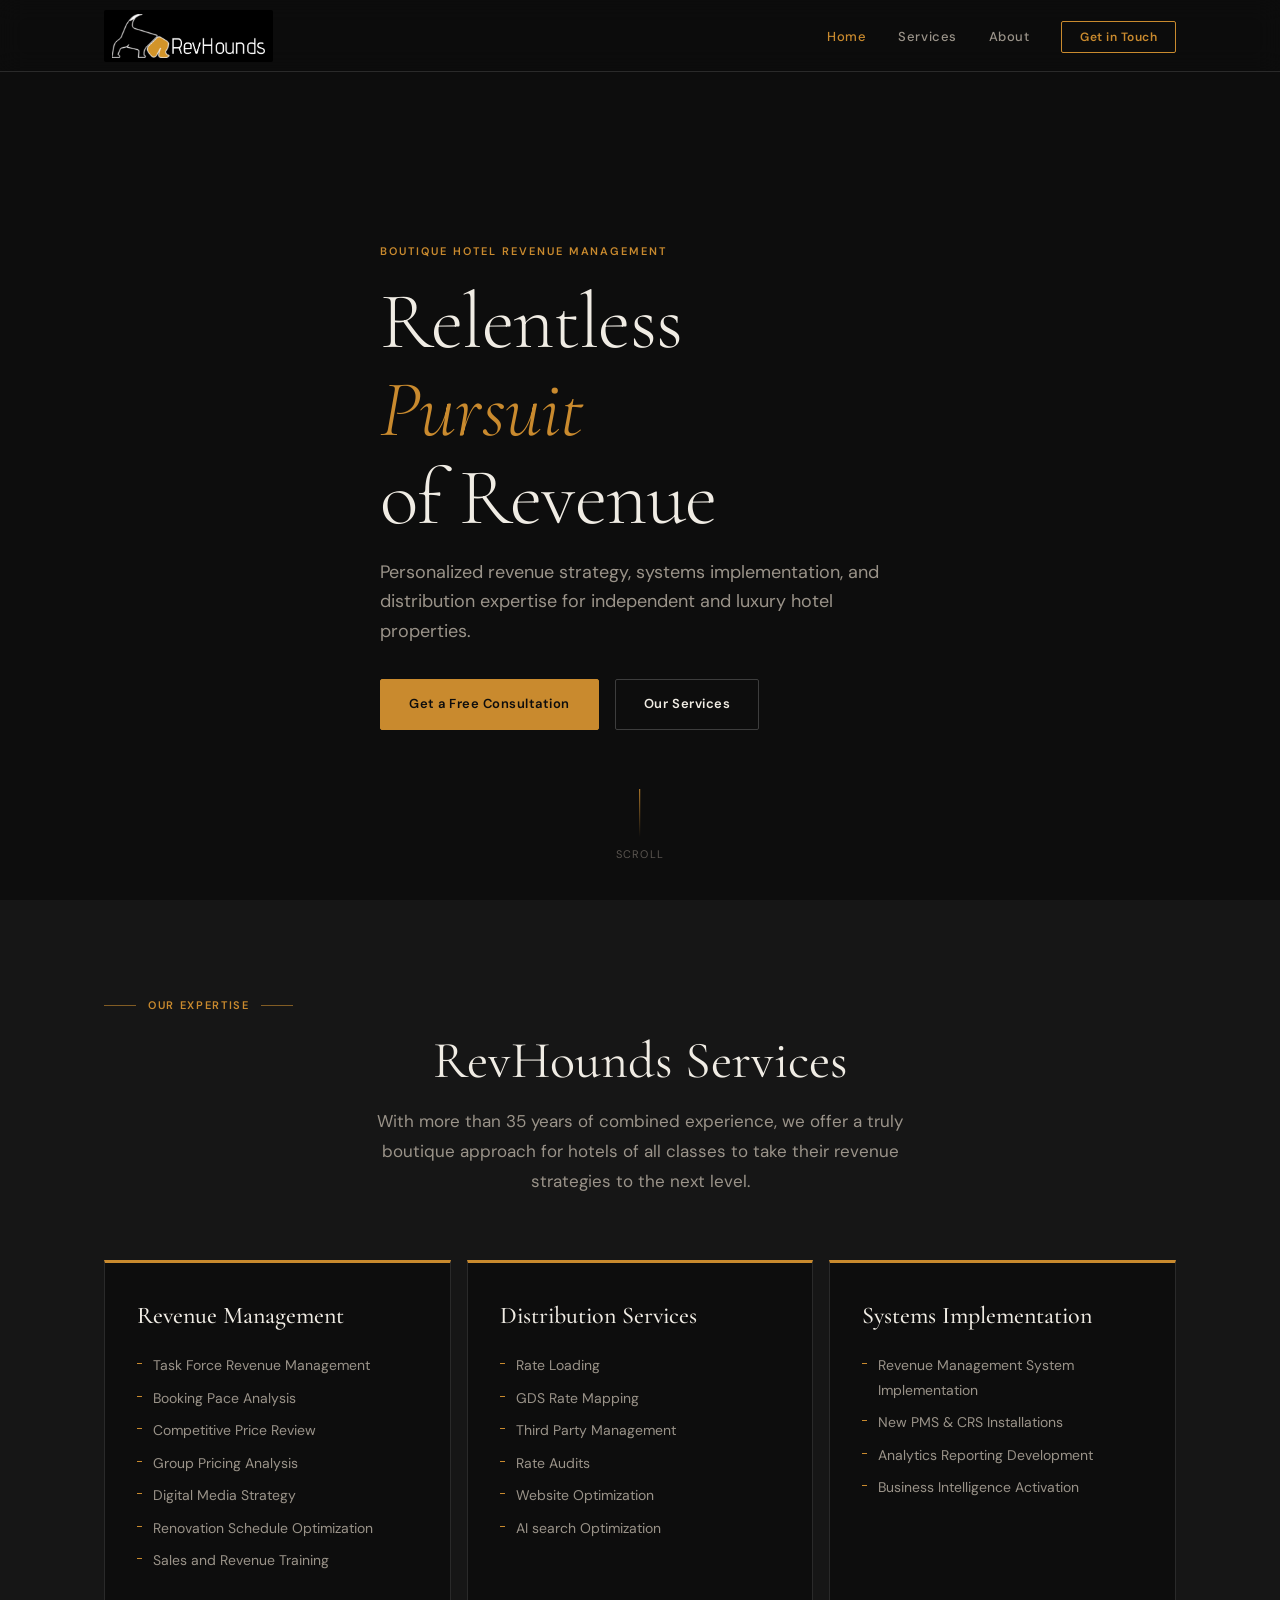
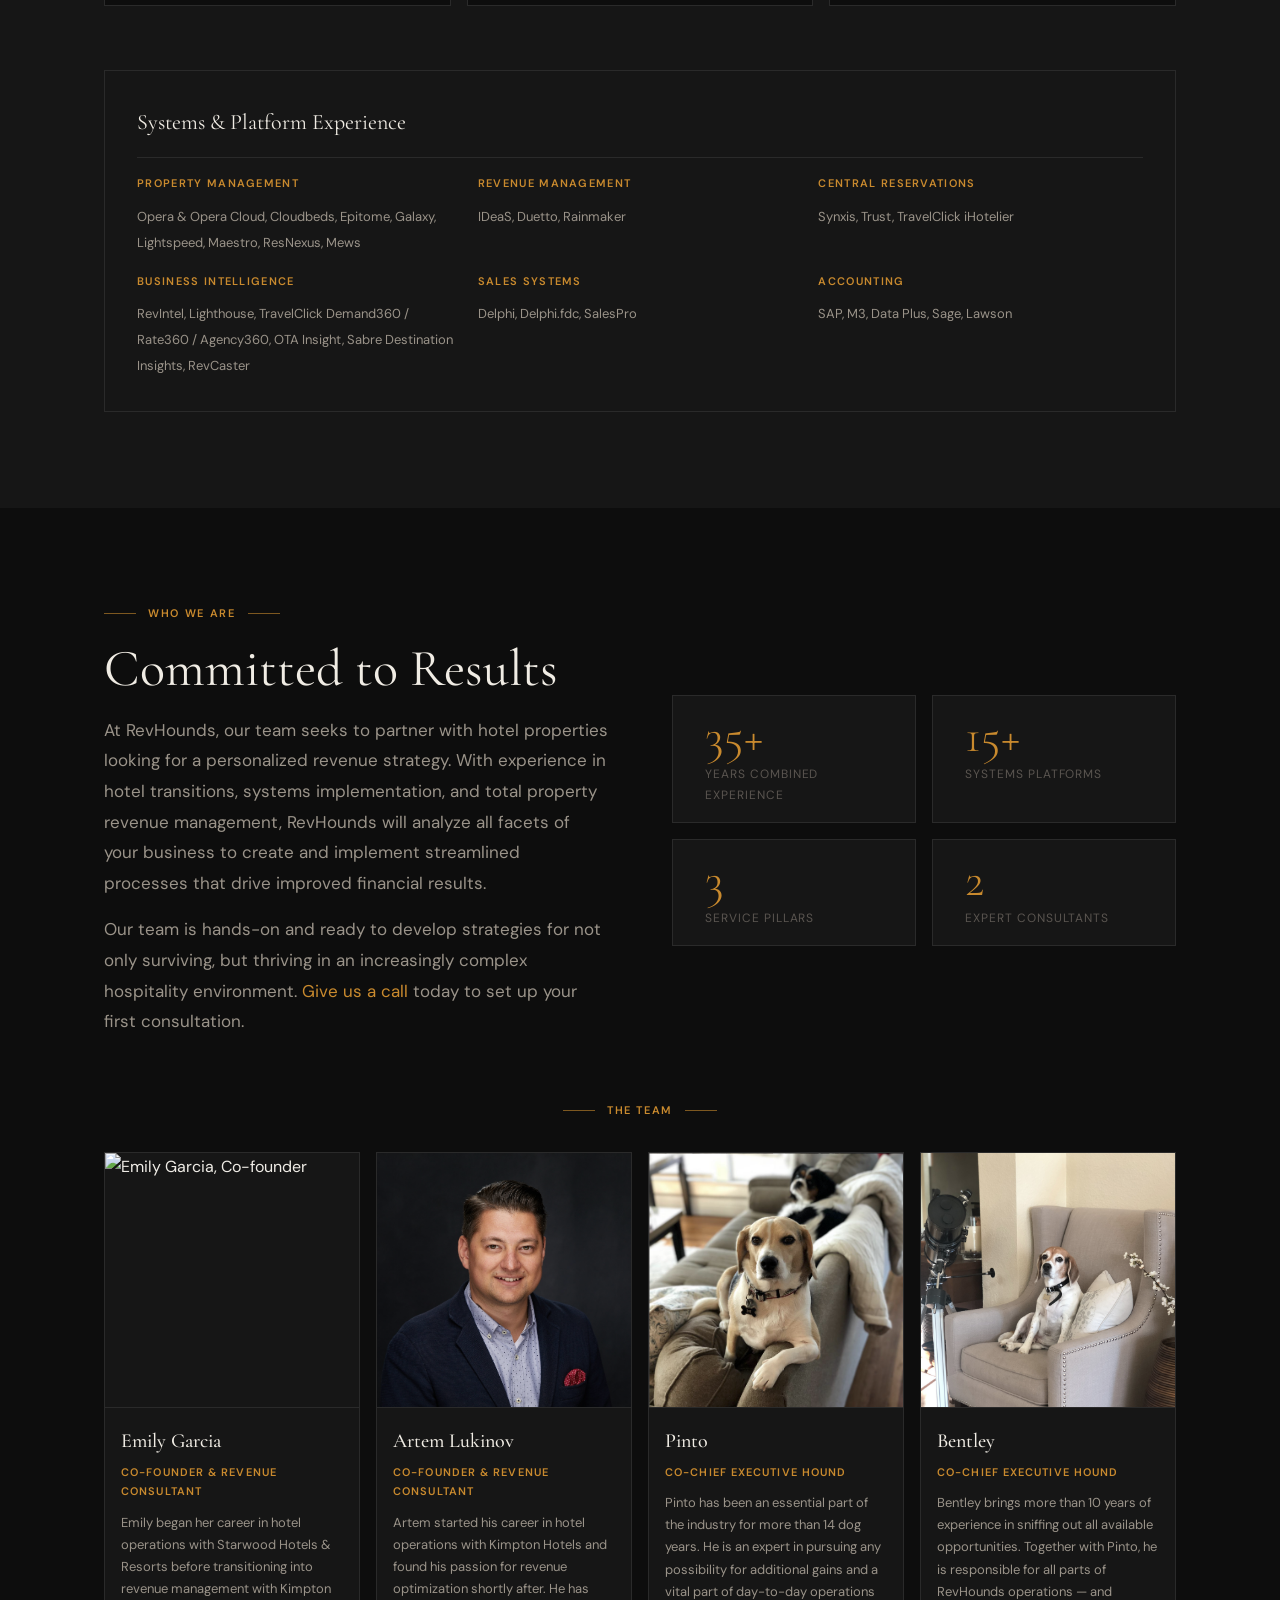
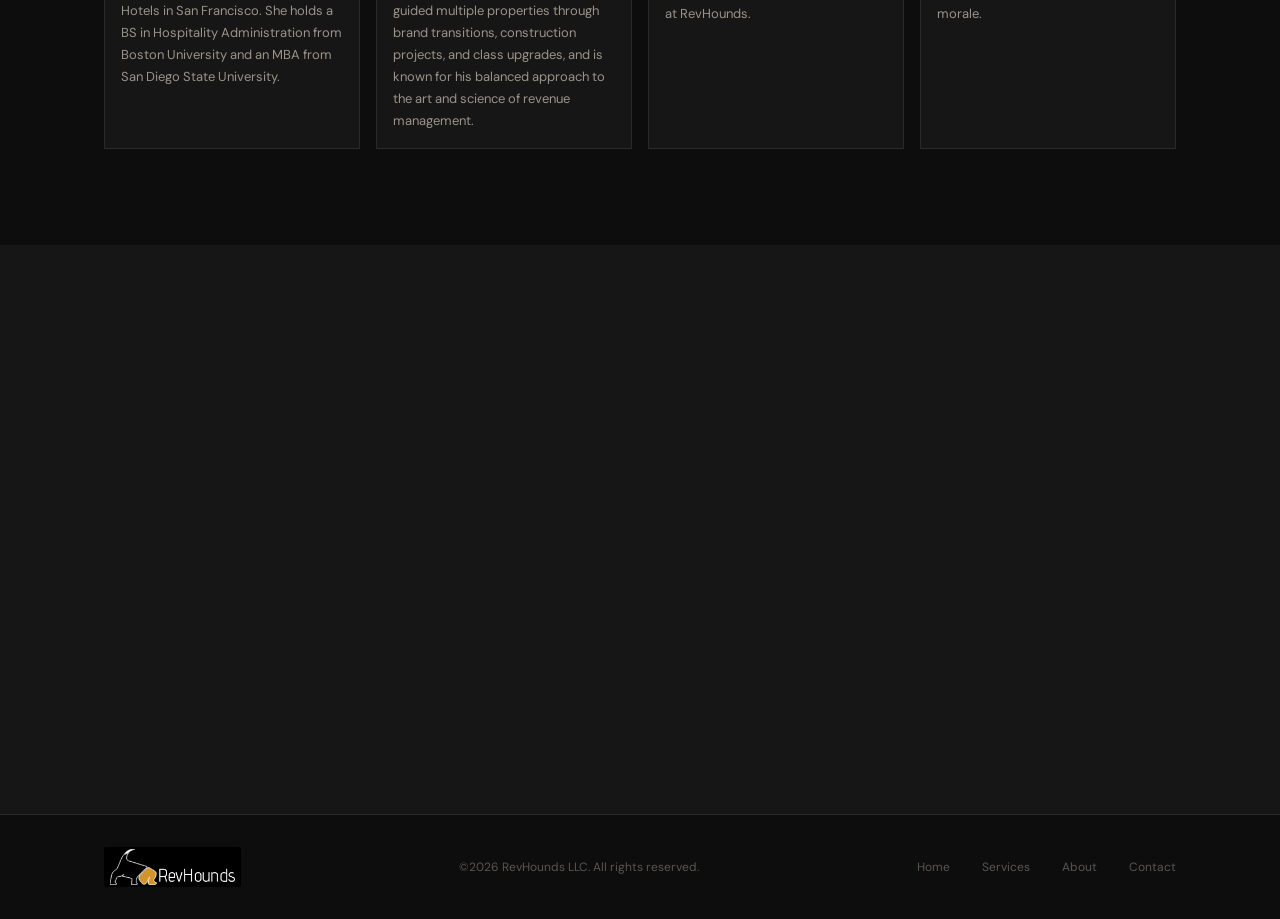
==== commit 40b1d132: "Updated index.html" ====
--- a/index.html
+++ b/index.html
@@ -129,7 +129,7 @@
       <div class="service-card reveal reveal-delay-3">
         <h3 class="service-card-title">Systems Implementation</h3>
         <ul class="service-list" role="list">
-          <li>Revenue System Implementation</li>
+          <li>Revenue Management System Implementation</li>
           <li>New PMS &amp; CRS Installations</li>
           <li>Analytics Reporting Development</li>
           <li>Business Intelligence Activation</li>
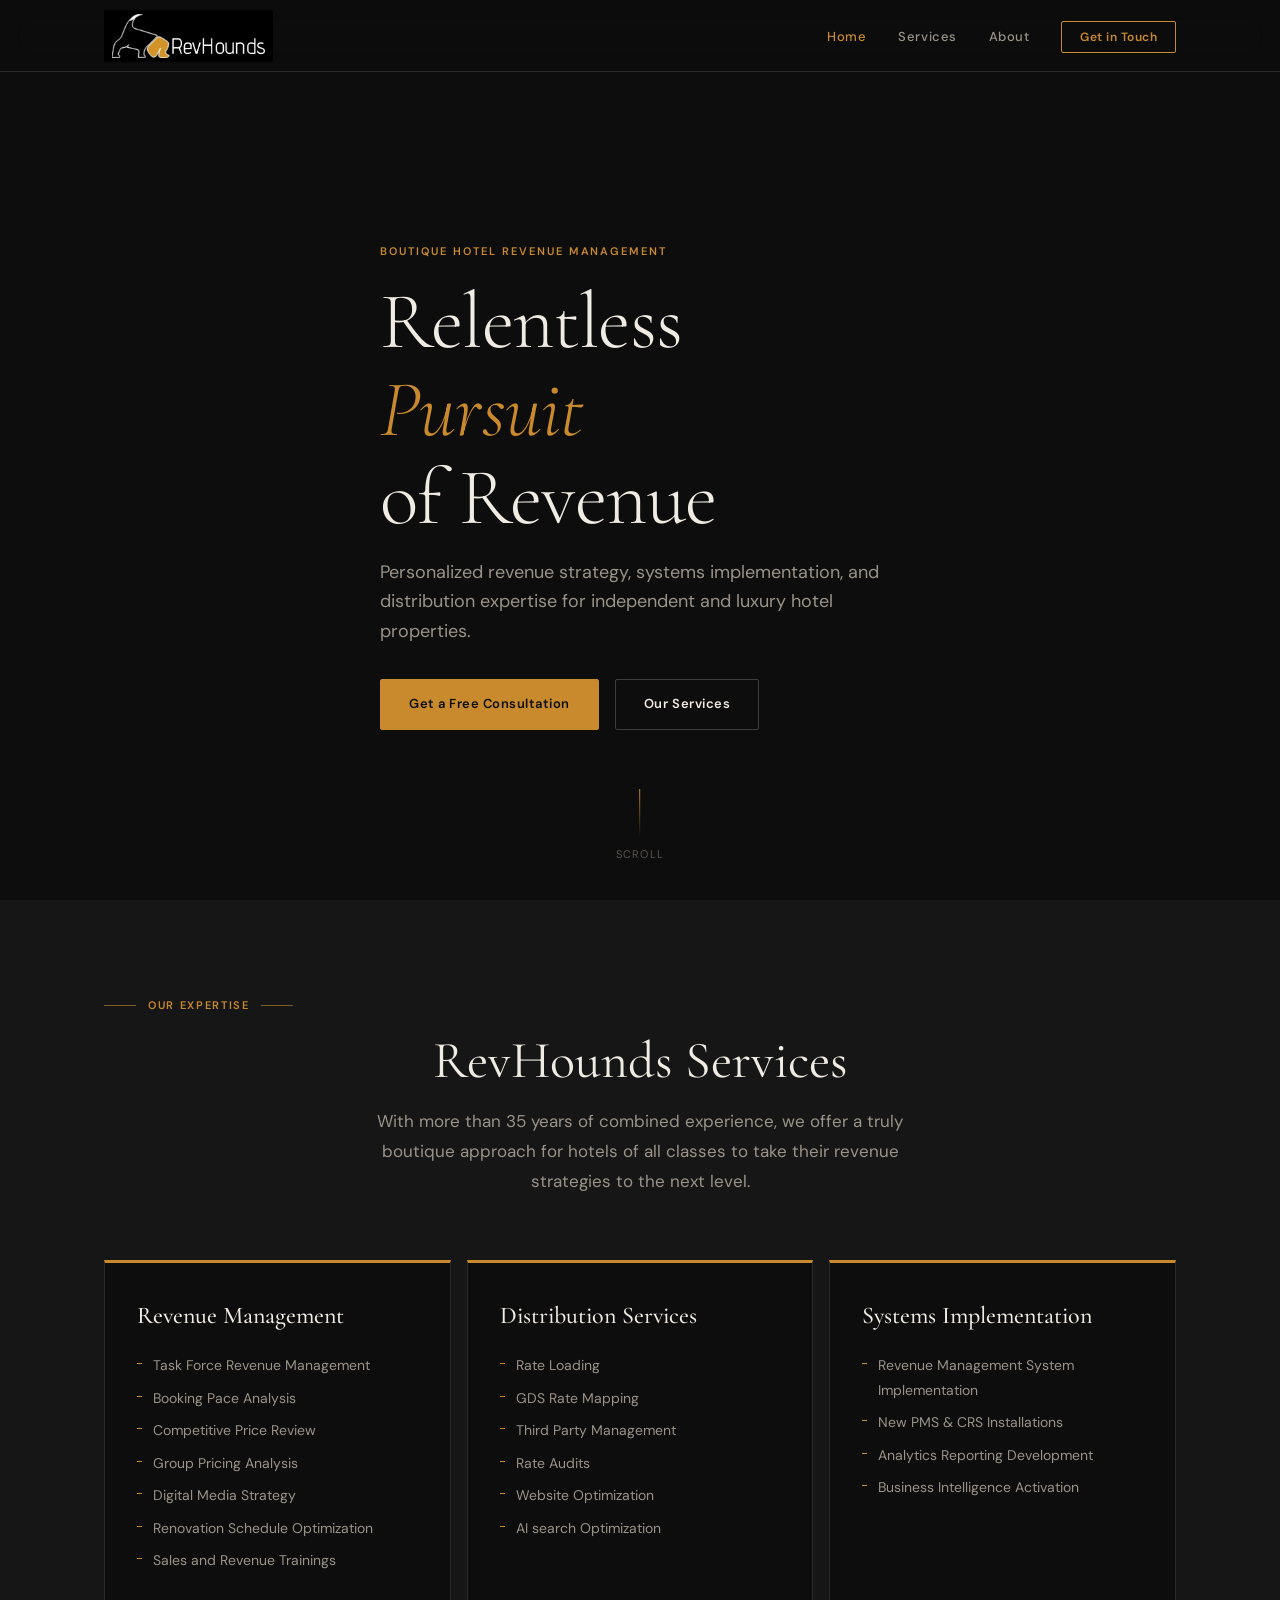
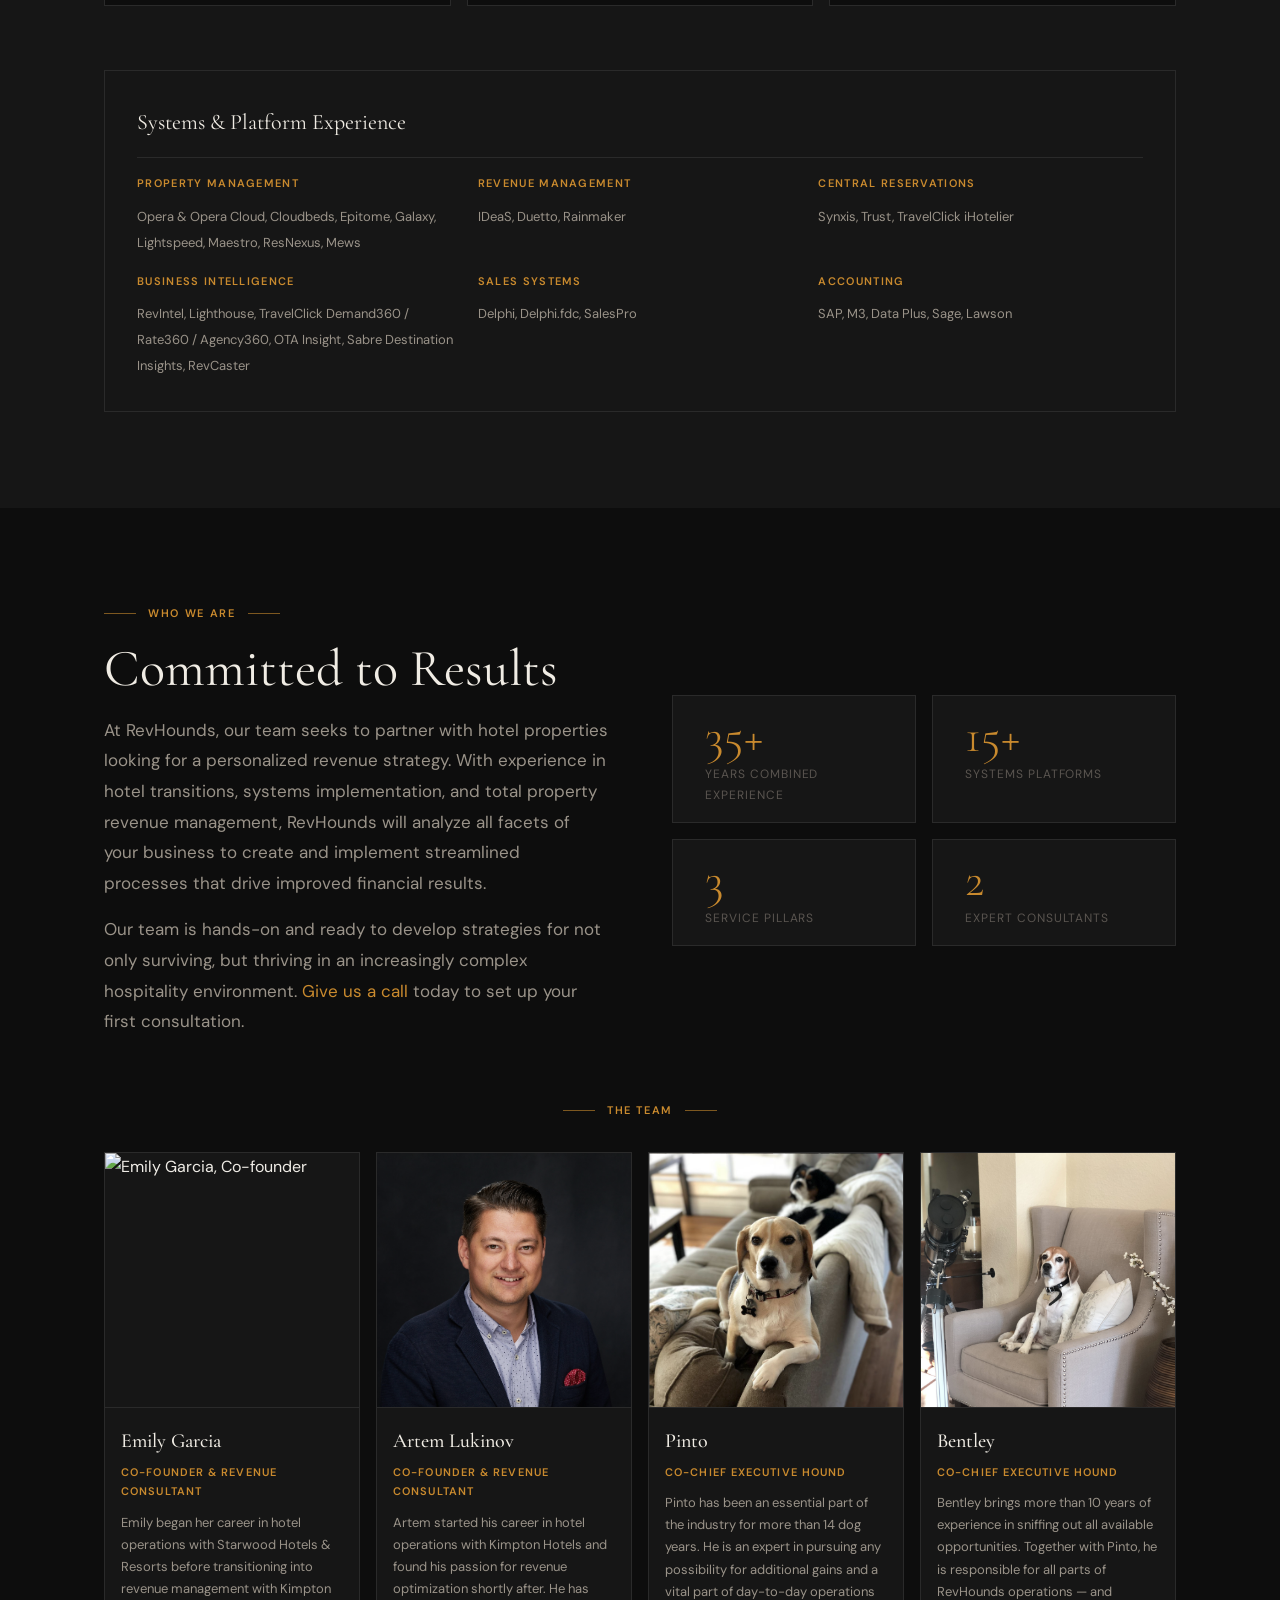
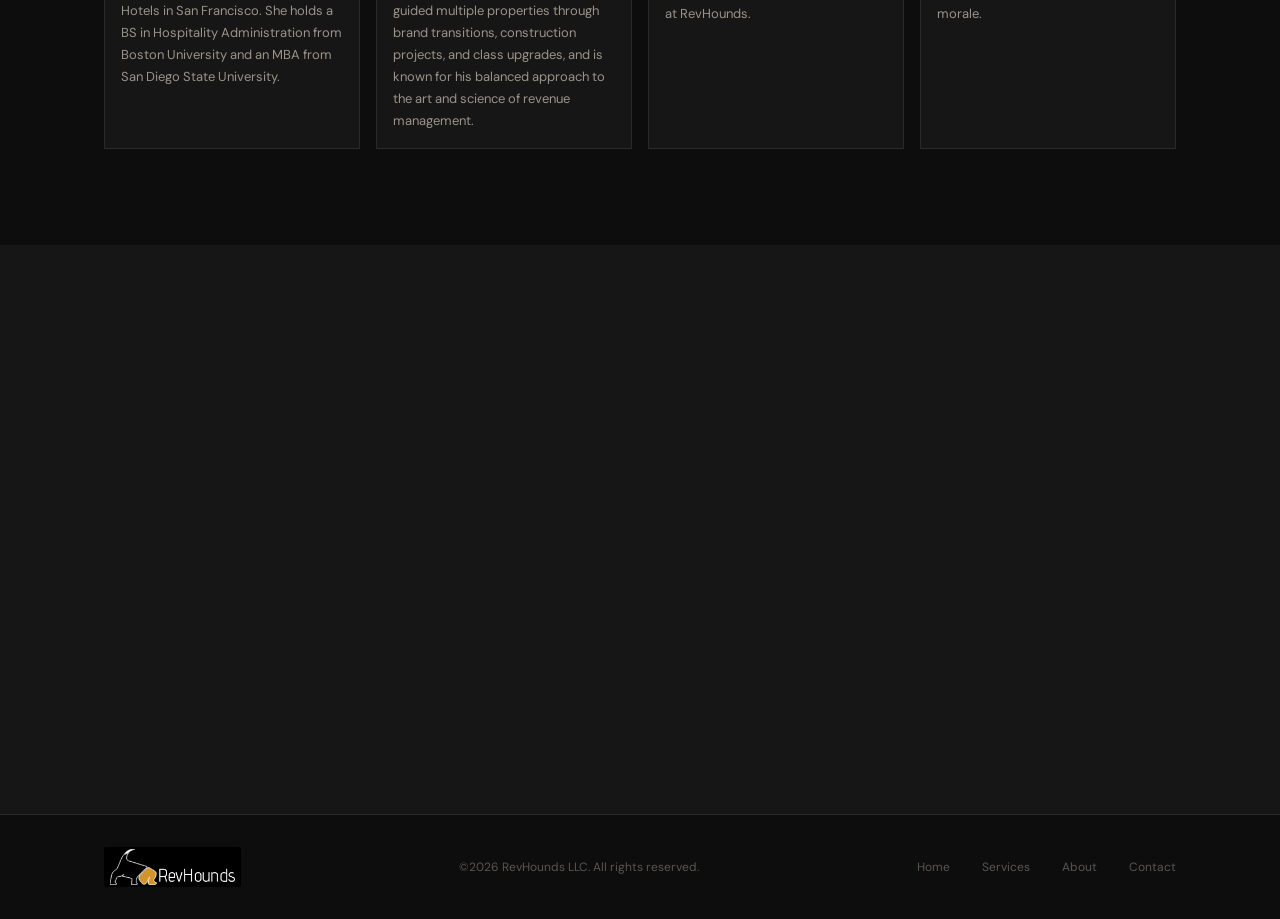
==== commit f7403ae1: "Correct spelling of 'Training' to 'Trainings'" ====
--- a/index.html
+++ b/index.html
@@ -110,7 +110,7 @@
           <li>Group Pricing Analysis</li>
           <li>Digital Media Strategy</li>
           <li>Renovation Schedule Optimization</li>
-          <li>Sales and Revenue Training</li>
+          <li>Sales and Revenue Trainings</li>
         </ul>
       </div>
 
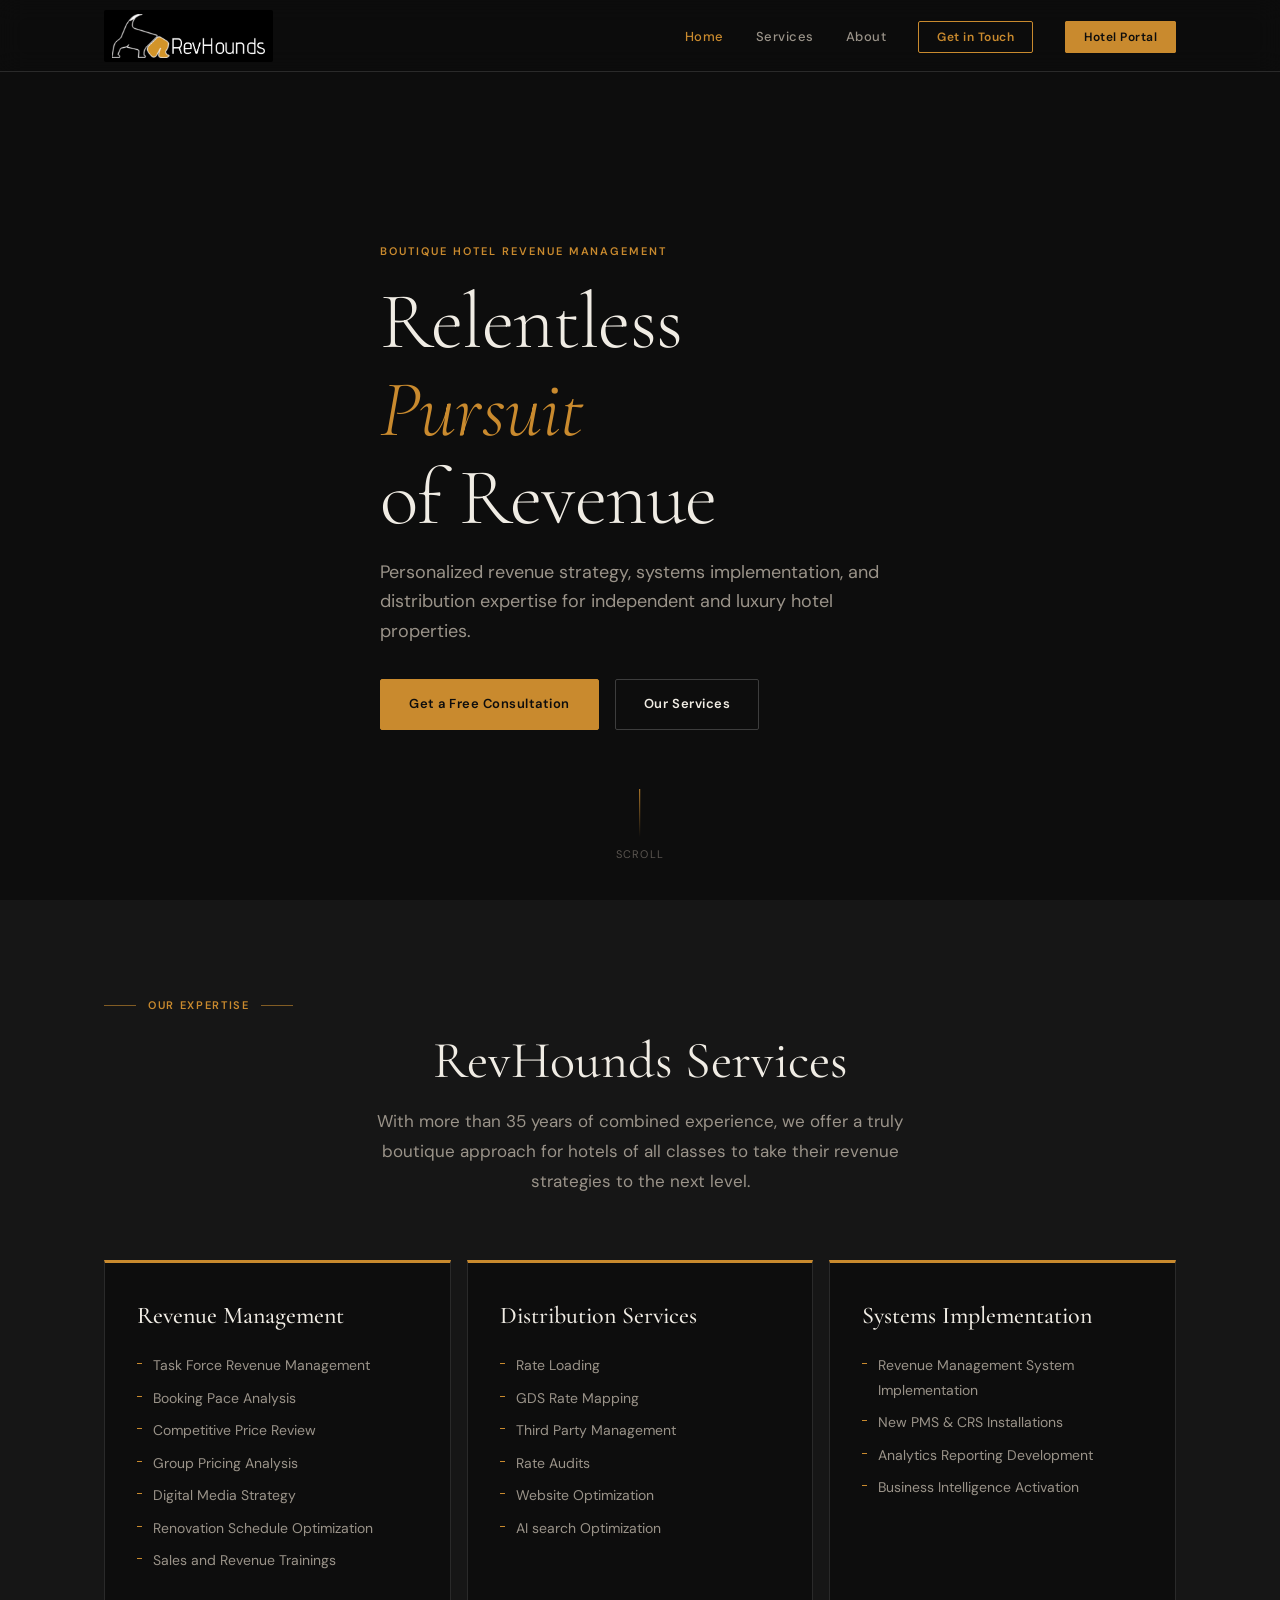
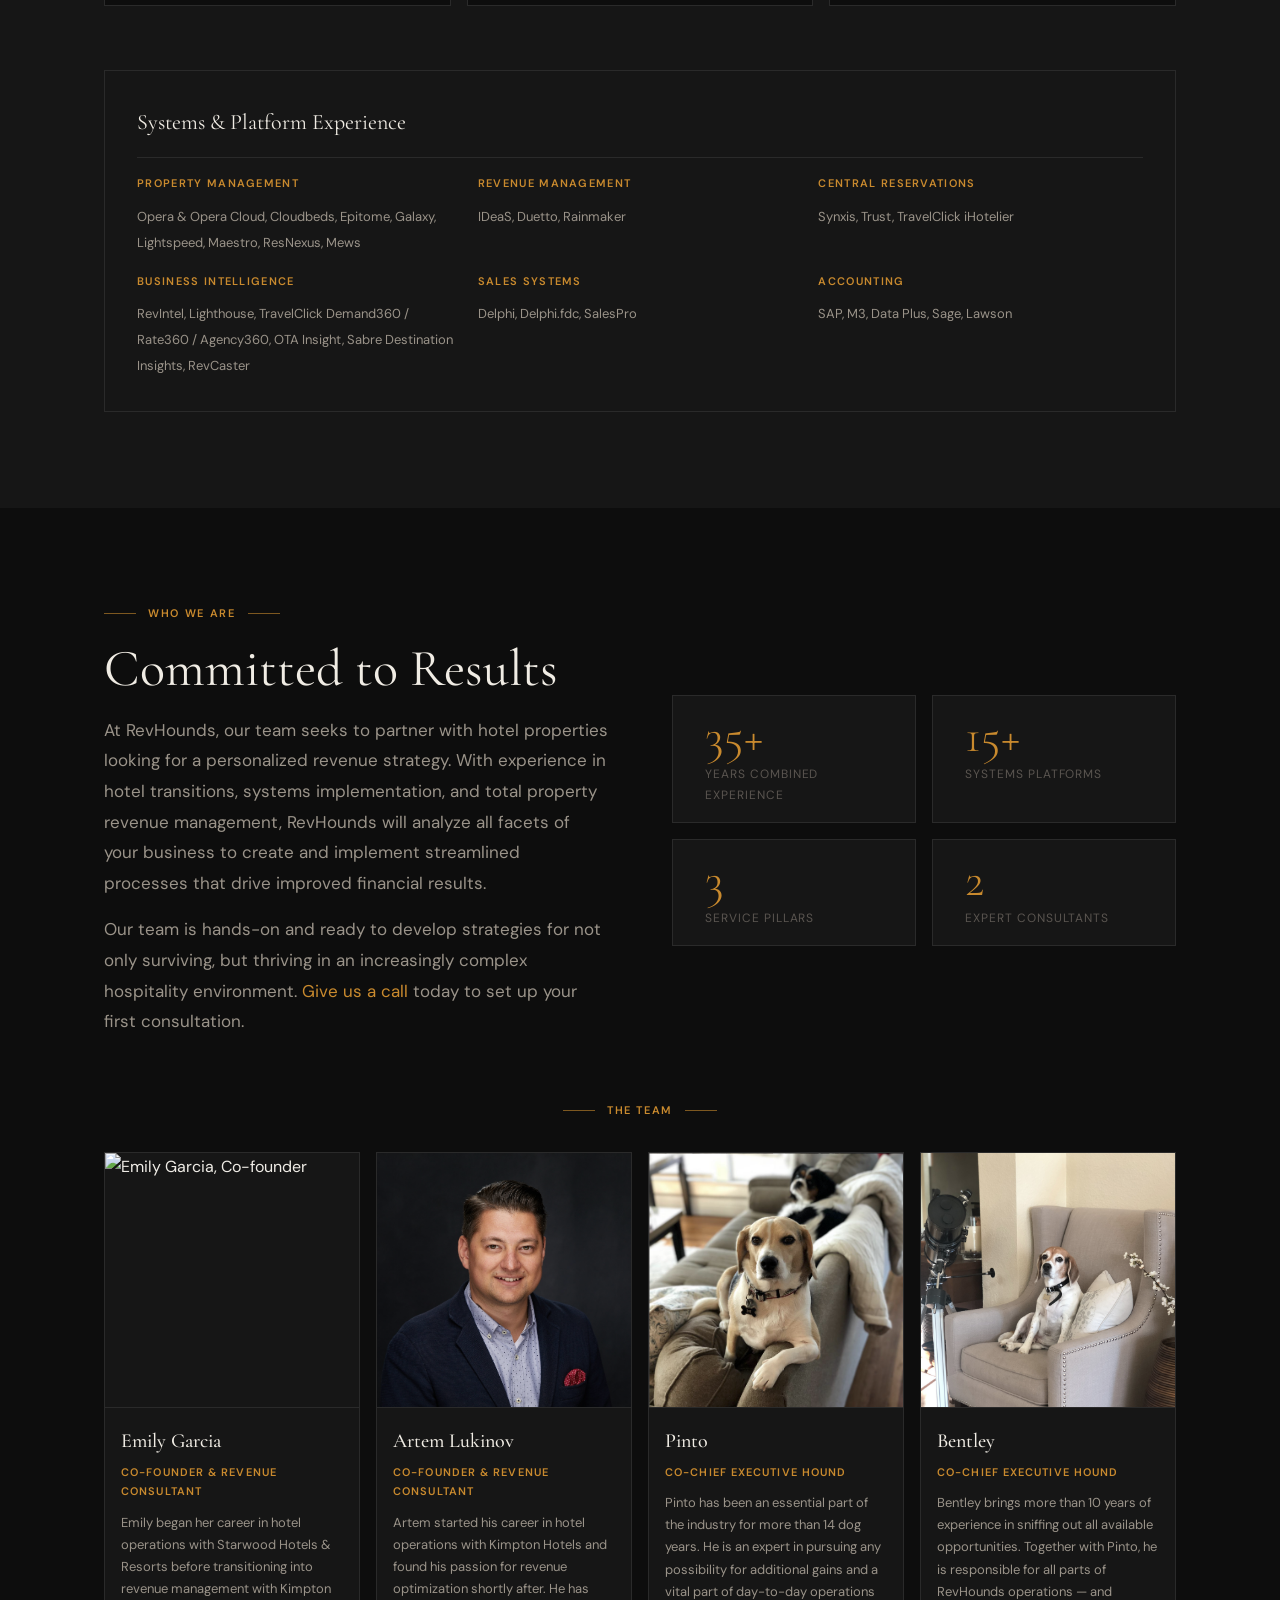
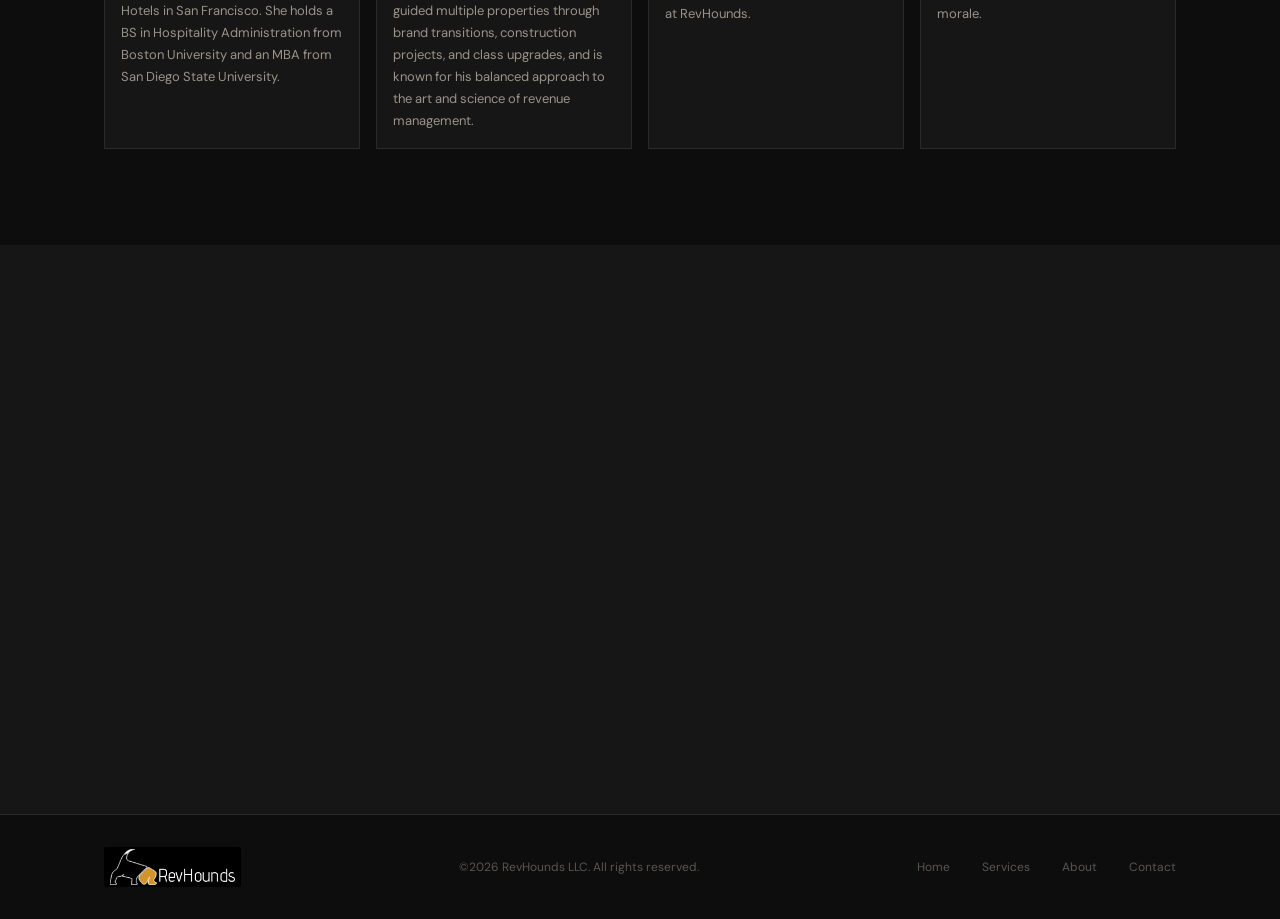
==== commit c72815ee: "Add Hotel Portal button to nav Co-Authored-By: Claude Sonnet 5.5 <noreply@anthropic.com>" ====
--- a/index.html
+++ b/index.html
@@ -44,6 +44,7 @@
       <li><a href="#services">Services</a></li>
       <li><a href="#about">About</a></li>
       <li><a href="#contact" class="nav-cta">Get in Touch</a></li>
+      <li><a href="https://www.revhounds.com/portal" class="nav-cta nav-cta-solid">Hotel Portal</a></li>
     </ul>
     <button class="nav-hamburger" id="hamburger" aria-label="Open menu" aria-expanded="false" aria-controls="mobile-menu">
       <span></span><span></span><span></span>
@@ -57,6 +58,7 @@
   <a href="#services" onclick="closeMobileMenu()">Services</a>
   <a href="#about" onclick="closeMobileMenu()">About</a>
   <a href="#contact" onclick="closeMobileMenu()">Get in Touch</a>
+  <a href="https://www.revhounds.com/portal" onclick="closeMobileMenu()">Hotel Portal</a>
 </nav>
 
 <!-- ============================================================
--- a/style.css
+++ b/style.css
@@ -141,6 +141,15 @@
 .nav-cta:hover {
   background: var(--color-amber) !important;
   color: #0d0d0d !important;
+}
+
+.nav-cta-solid {
+  background: var(--color-amber);
+  color: #0d0d0d !important;
+}
+.nav-cta-solid:hover {
+  background: var(--color-amber-light) !important;
+  border-color: var(--color-amber-light);
 }
 
 /* Hamburger */
